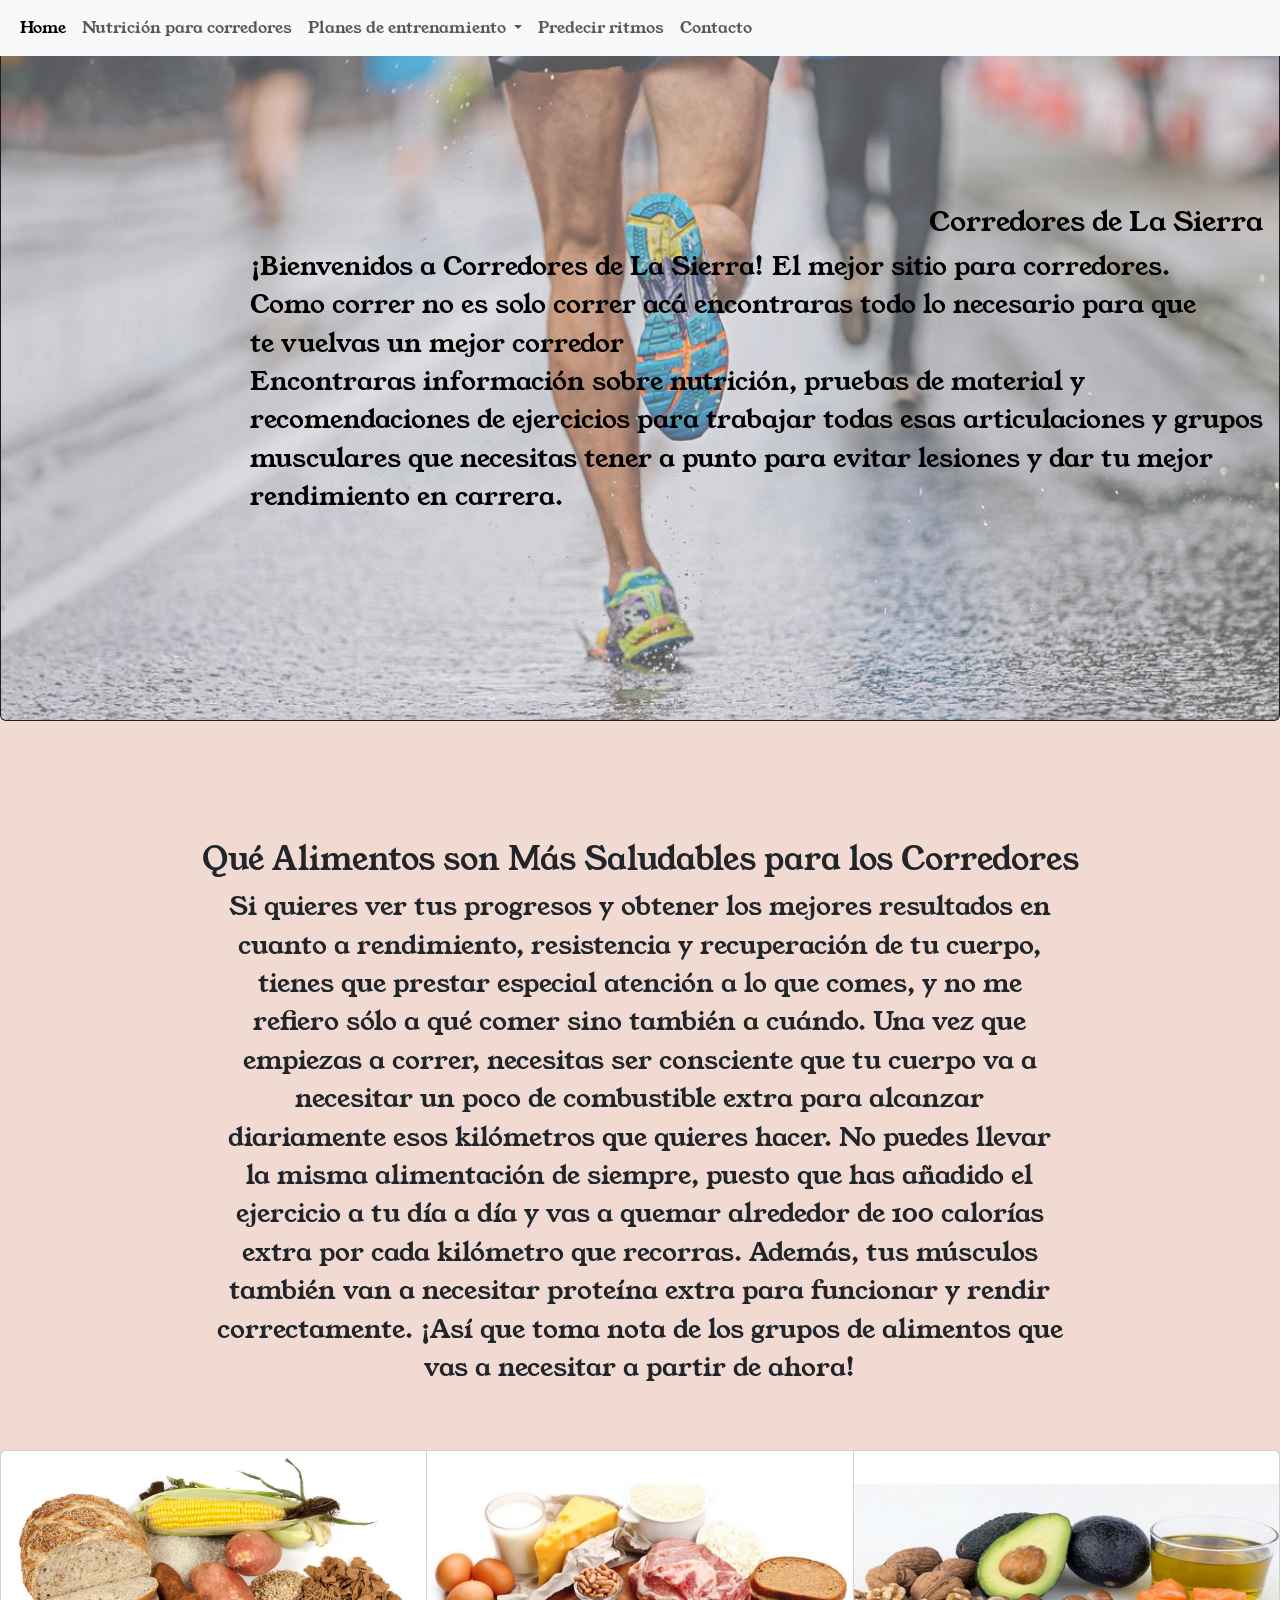
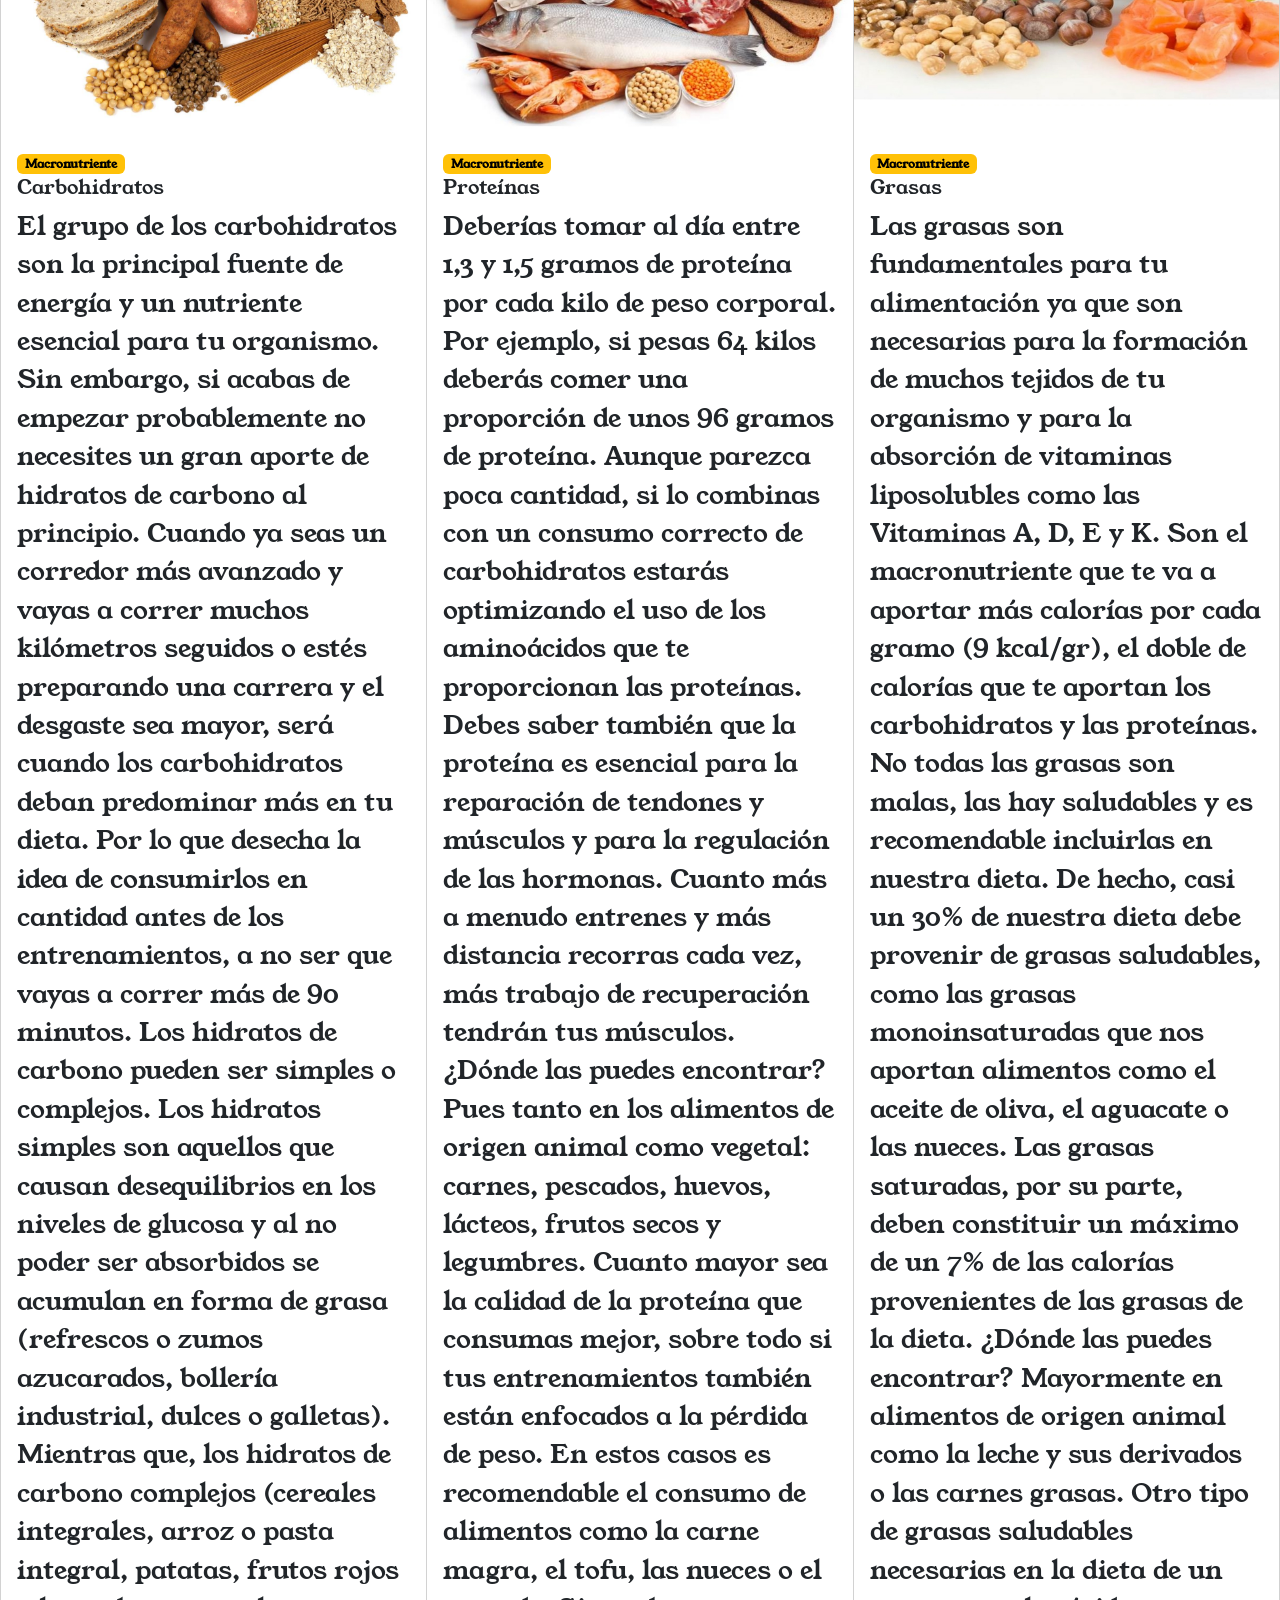
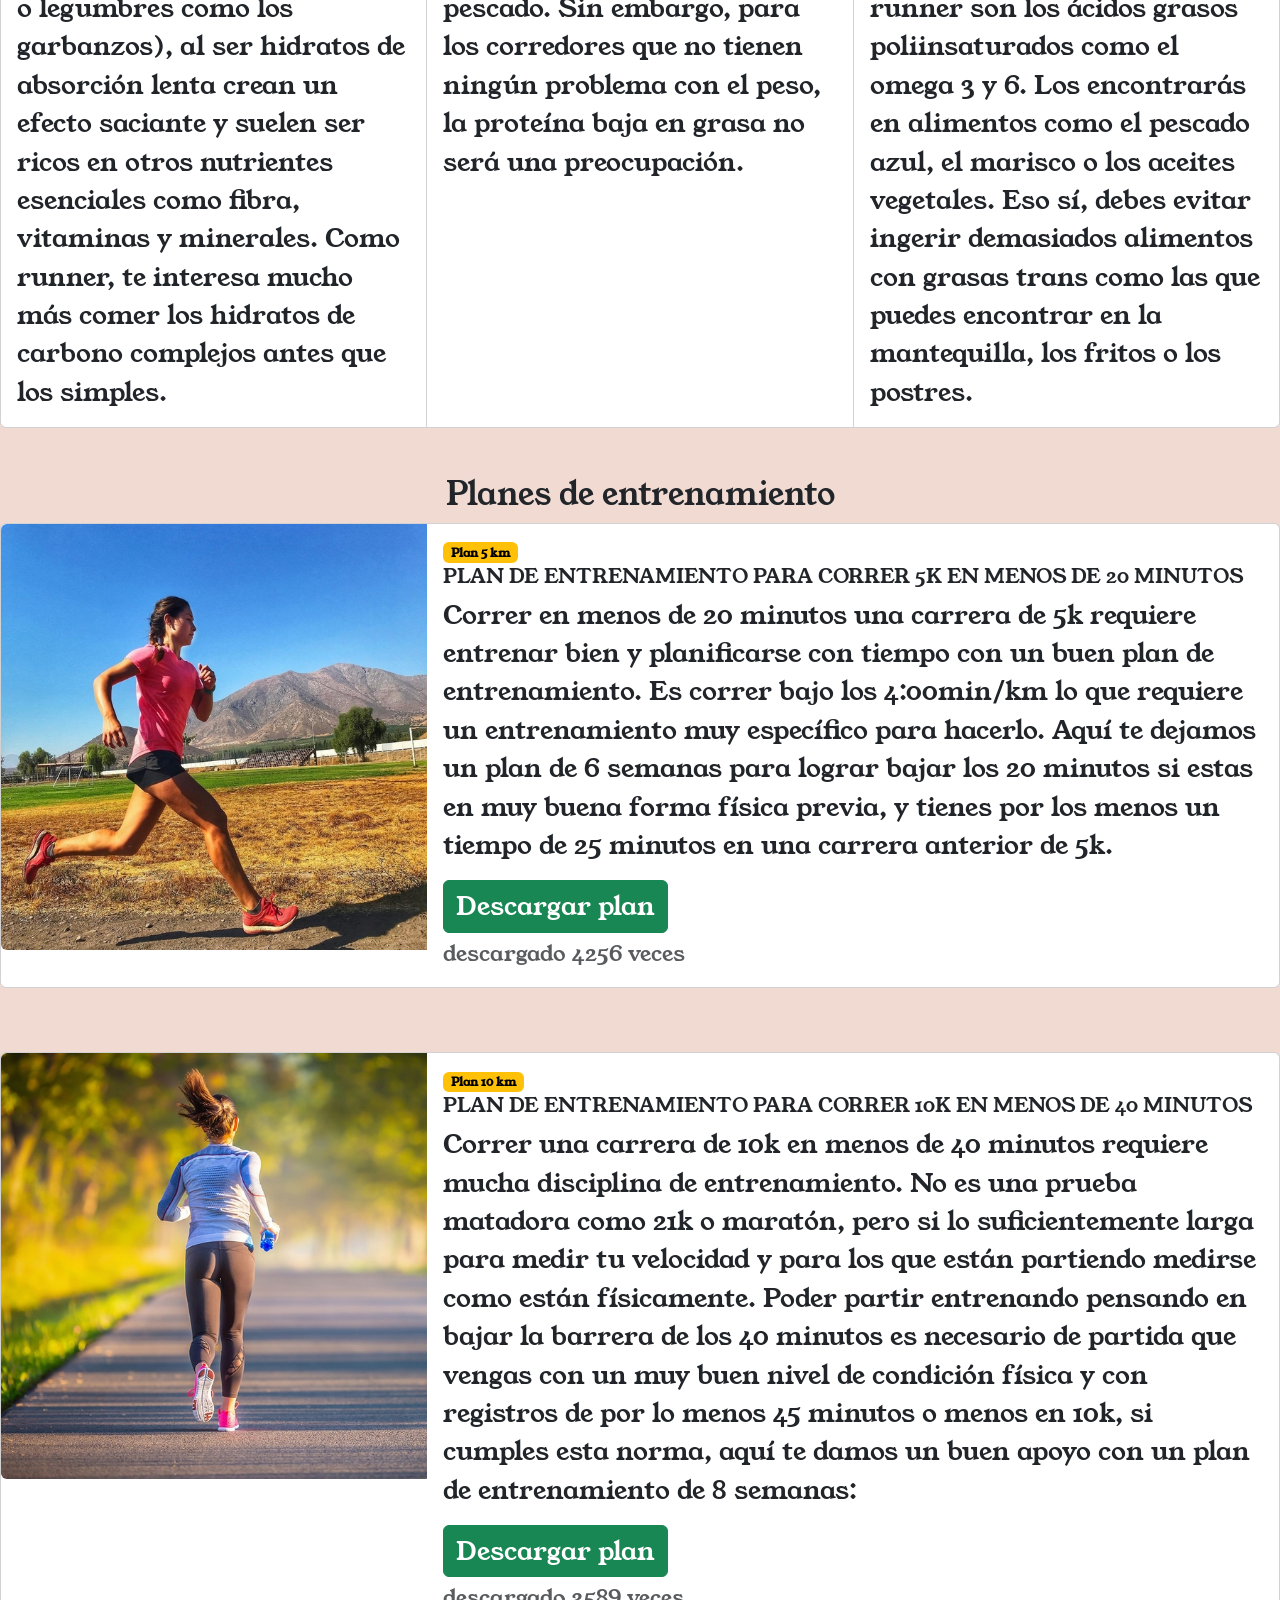
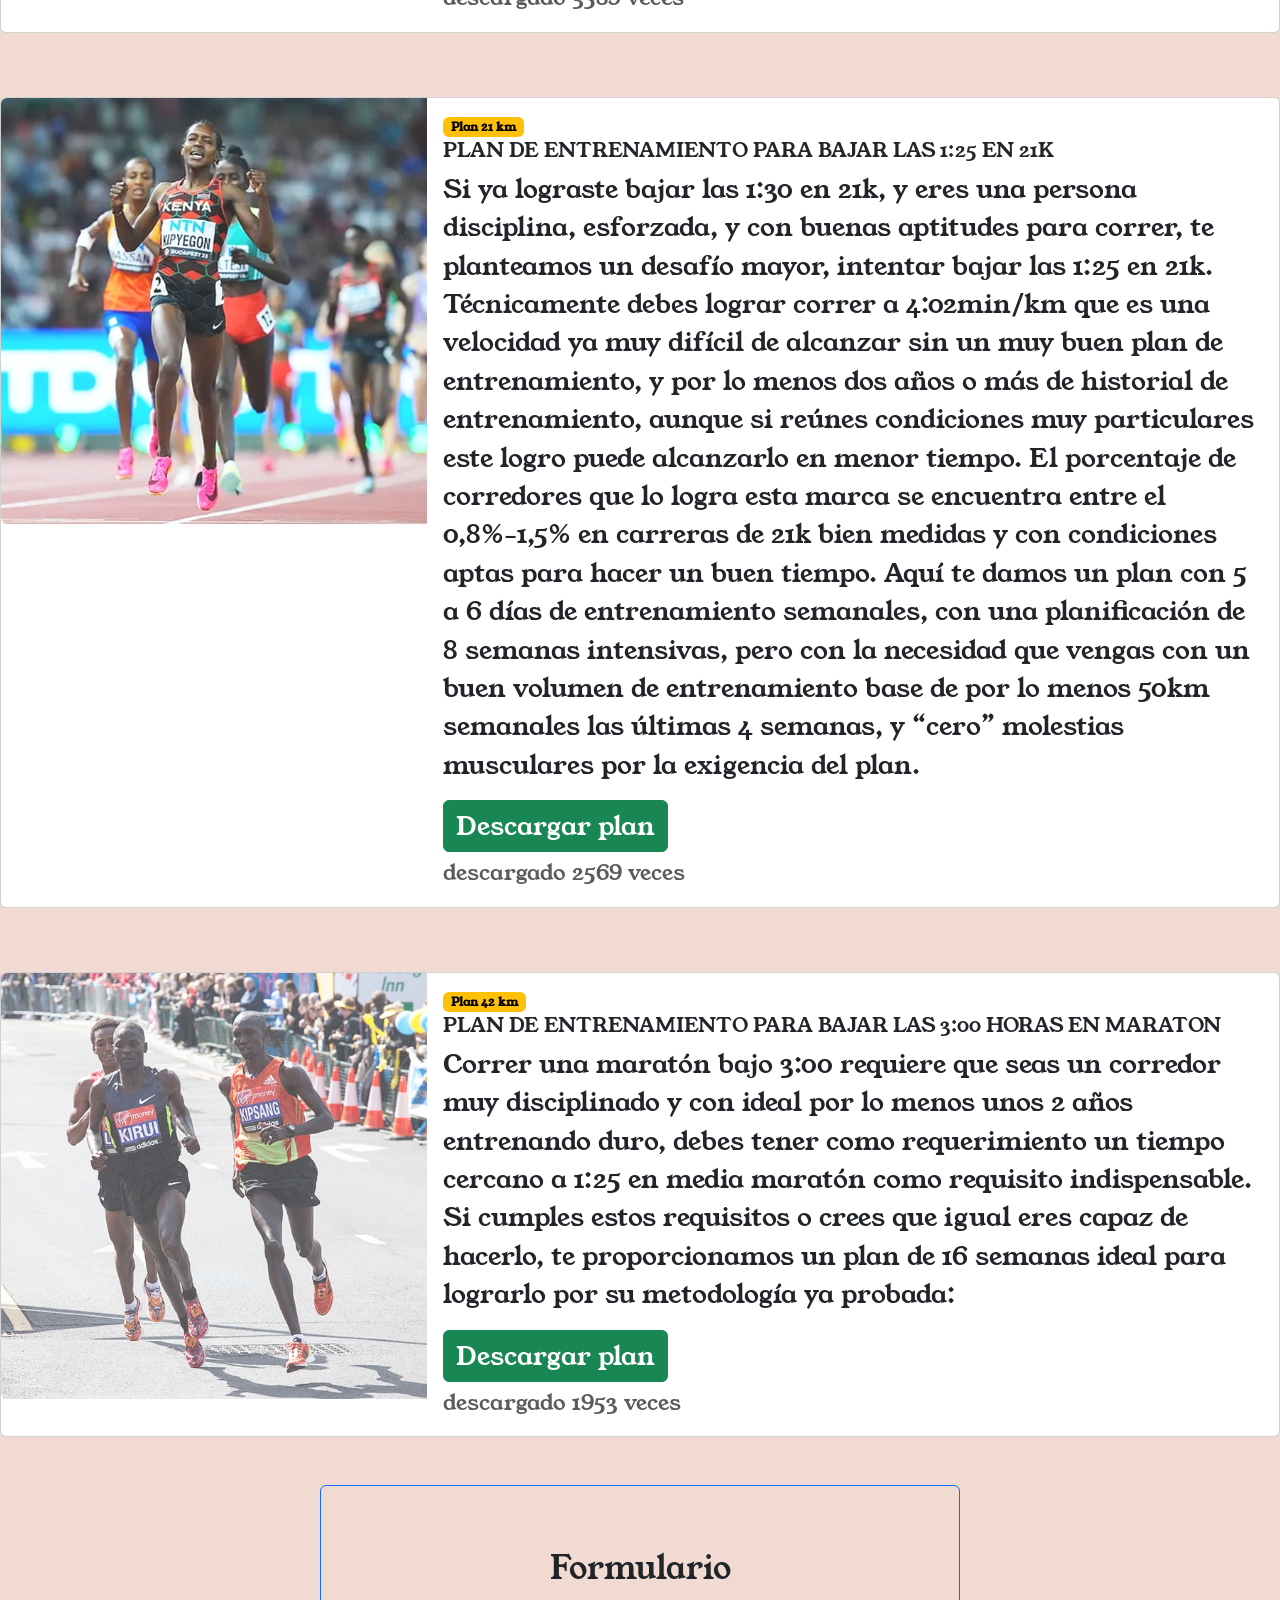
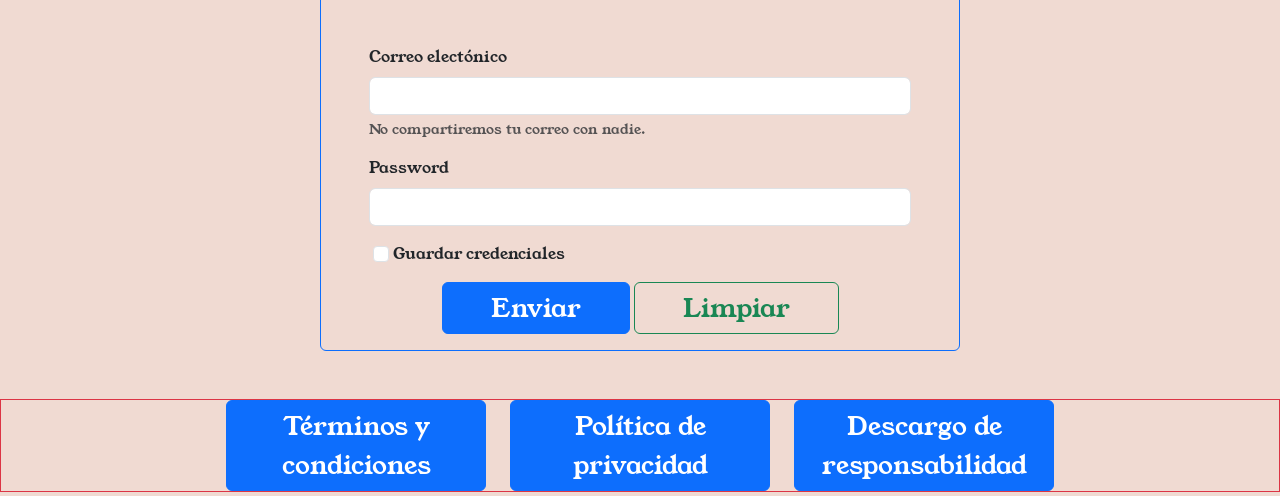
==== TP-FN-JFS-2023/target/TP-FN-JFS-2023-1.0-SNAPSHOT/index.html @ a3cf32bf "Add files via upload" ====
<!doctype html>
<!--<html lang="en">-->
  <html lang="en" data-bs-theme=""></html>
  <head>
    <meta charset="utf-8">
    <meta name="viewport" content="width=device-width, initial-scale=1">
    <title>Trabajo práctico integrador</title>
    <!--
    <link href="https://cdn.jsdelivr.net/npm/bootstrap@5.3.1/dist/css/bootstrap.min.css" rel="stylesheet" integrity="sha384-4bw+/aepP/YC94hEpVNVgiZdgIC5+VKNBQNGCHeKRQN+PtmoHDEXuppvnDJzQIu9" crossorigin="anonymous"> 
  -->
  <script src="https://ajax.googleapis.com/ajax/libs/jquery/3.6.4/jquery.min.js"></script>
  <link rel="stylesheet" href="assets/css/bootstrap.min.css">
  <link rel="stylesheet" href="assets/css/custom.css">
</head>
  <body>
    <script src="assets/js/bootstrap.bundle.min.js"></script>
    <!--
     <script src="https://cdn.jsdelivr.net/npm/bootstrap@5.3.1/dist/js/bootstrap.bundle.min.js" integrity="sha384-HwwvtgBNo3bZJJLYd8oVXjrBZt8cqVSpeBNS5n7C8IVInixGAoxmnlMuBnhbgrkm" crossorigin="anonymous"></script> 
-->
<!--
    <nav class="navbar navbar-expand-lg ">-->
      <nav class="navbar fixed-top bg-body-tertiary navbar-expand-lg navbar-light ">
      <div class="container-fluid">
     <!--    <a class="navbar-brand" href="#">Bootstrap</a>-->
        <button class="navbar-toggler" type="button" data-bs-toggle="collapse" data-bs-target="#navbarSupportedContent" aria-controls="navbarSupportedContent" aria-expanded="false" aria-label="Toggle navigation">
          <span class="navbar-toggler-icon"></span>
        </button>
        <div class="collapse navbar-collapse" id="navbarSupportedContent">
          <ul class="navbar-nav me-auto mb-2 mb-lg-0">
            
            
            <li class="nav-item">
              <a class="nav-link active" aria-current="page" href="#">Home</a>
            </li>
            <li class="nav-item">
              <a class="nav-link" href="#cards">Nutrición para corredores</a>
            </li>
       <!--      <li class="nav-item">
              <a class="nav-link" href="#carrousel">Carrousel</a>
            </li>-->
            <li class="nav-item dropdown">
              <a class="nav-link dropdown-toggle" href="#" role="button" data-bs-toggle="dropdown" aria-expanded="false">
                Planes de entrenamiento
              </a>
              <ul  class="dropdown-menu">
                <li><a id="menuu" class="dropdown-item" href="#plan5k" >Plan 5 km</a></li>
                <li><a id="menuu" class="dropdown-item" href="#plan10k">Plan 10 km</a></li>
                <li><a id="menuu" class="dropdown-item" href="#plan21k">Plan medio maratón</a></li>
                <li><a id="menuu" class="dropdown-item" href="#plan42k">Plan maratón</a></li>
              </ul>
            </li>
            <li class="nav-item">
              <a class="nav-link" href="form.html" target="_blank">Predecir ritmos</a>
            </li>

            <li class="nav-item">
              <a class="nav-link" href="#form">Contacto</a>
            </li>
          </ul>
       <!--   <form class="d-flex" role="search">
            <input class="form-control me-2" type="search" placeholder="Search" aria-label="Search">
            <button class="btn btn-outline-success" type="submit">Search</button>
          </form>-->
        </div>
      </div>
    </nav>


    <div id="place" class="container-fluid px-0">
      <div class="card bg-dark text-white">
        <img src="./assets/img/principal.jpg" class="card-img h-50" alt="">
        <div class="card-img-overlay d-flex flex-column justify-content-center align-items-end">
          <h3 id="texto" class="card-title  ">Corredores de La Sierra</h3>
          <p id="texto" class="card-text ">¡Bienvenidos a Corredores de La Sierra!  El mejor sitio para corredores.<br>  Como correr no es solo correr acá encontraras todo lo necesario para que<br> te vuelvas  un mejor corredor<br> 
            Encontraras información sobre nutrición, pruebas de material y <br> recomendaciones de ejercicios para trabajar todas esas articulaciones y grupos <br> musculares que necesitas tener a punto para evitar lesiones y dar tu mejor <br> rendimiento en carrera.
          </p>
        
        </div>
      </div>
    </div>
    <br>

 <!-- 
    <div class="container text-center">
      <h2 id="columnas" class="text-center">Columnas</h2>
      <div class="row align-items-start">
        <div class="col border border-primary">
          <p class="p-5">Lorem ipsum dolor sit amet consectetur adipisicing elit. Perspiciatis consectetur, at exercitationem omnis aliquid iure. Reprehenderit sint, cumque ipsum aspernatur, veritatis debitis rem ex qui, culpa eius facilis at dolores?</p>
        </div>
        <div class="col border border-secondary">
          <p class="p-3">
            Lorem ipsum dolor sit amet consectetur adipisicing elit. Dolore harum nemo cumque ratione consectetur inventore adipisci mollitia, ex qui eum optio facere temporibus perspiciatis exercitationem nulla suscipit laudantium eveniet animi.
          </p>
        </div>
        <div class="col border border-danger">
          <p class="p-3">
            Lorem ipsum dolor sit, amet consectetur adipisicing elit. Atque commodi sequi unde ea sint veritatis necessitatibus molestias consequuntur ducimus, sit, beatae minima voluptatem ipsa illum culpa amet quaerat dignissimos rem!
          </p>
        </div>
        <div class="col border border-danger">
          <p class="p-3">
            Lorem ipsum dolor sit, amet consectetur adipisicing elit. Atque commodi sequi unde ea sint veritatis necessitatibus molestias consequuntur ducimus, sit, beatae minima voluptatem ipsa illum culpa amet quaerat dignissimos rem!
          </p>
        </div>
        <div class="col border border-danger">
          <p class="p-3">
            Lorem ipsum dolor sit, amet consectetur adipisicing elit. Atque commodi sequi unde ea sint veritatis necessitatibus molestias consequuntur ducimus, sit, beatae minima voluptatem ipsa illum culpa amet quaerat dignissimos rem!
          </p>
        </div>
      </div>
    </div>
-->
    <!-- Inicio Carrousel -->
<!--
    <h2 id="carrousel" class="text-center">Carrousel</h2>
    <div id="carouselExampleIndicators" class="carousel slide mx-auto col-6"   data-ride="carousel" data-interval="500">
      <div class="carousel-indicators">
        <button type="button" data-bs-target="#carouselExampleIndicators" data-bs-slide-to="0" class="active" aria-current="true" aria-label="Slide 1"></button>
        <button type="button" data-bs-target="#carouselExampleIndicators" data-bs-slide-to="1" aria-label="Slide 2"></button>
        <button type="button" data-bs-target="#carouselExampleIndicators" data-bs-slide-to="2" aria-label="Slide 3"></button>
      </div>
      <div class="carousel-inner  ">
        <div class="carousel-item active text-center">
          <img src="assets/img/main2.jpg"   class="rounded d-block w-100" alt="...">
        </div>
        <div class="carousel-item">
          <img src="assets/img/mo2.jpg" class="d-block w-100" alt="...">
        </div>
        <div class="carousel-item">
          <img src="assets/img/mo4.jpg" class="d-block w-100" alt="...">
        </div>
      </div>
      <button class="carousel-control-prev" type="button" data-bs-target="#carouselExampleIndicators" data-bs-slide="prev">
        <span class="carousel-control-prev-icon" aria-hidden="true"></span>
        <span class="visually-hidden">Previous</span>
      </button>
      <button class="carousel-control-next" type="button" data-bs-target="#carouselExampleIndicators" data-bs-slide="next">
        <span class="carousel-control-next-icon" aria-hidden="true"></span>
        <span class="visually-hidden">Next</span>
      </button>
    </div>-->








    <!-- inicio Cards Group -->




<br id="cards">
 <br>
 <br>
 <br>
 



    <h2  class="text-center">Qué Alimentos son Más Saludables para los Corredores</h2>
    <div>
    <p class="text-center col-8 mx-auto">   
    Si quieres ver tus progresos y obtener los mejores resultados en cuanto a rendimiento, resistencia y recuperación de tu cuerpo, tienes que prestar especial atención a lo que comes, y no me refiero sólo a qué comer sino también a cuándo.
    Una vez que empiezas a correr, necesitas ser consciente que tu cuerpo va a necesitar un poco de combustible extra para alcanzar diariamente esos kilómetros que quieres hacer.
    No puedes llevar la misma alimentación de siempre, puesto que has añadido el ejercicio a tu día a día y vas a quemar alrededor de 100 calorías extra por cada kilómetro que recorras. Además, tus músculos también van a necesitar proteína extra para funcionar y rendir correctamente.
     ¡Así que toma nota de los grupos de alimentos que vas a necesitar a partir de ahora!
    </p>
  </div>
  <br>
  <br>



    <div class="card-group">
      <div class="card">
        <img src="assets/img/carbohidratos.jpg"  class="rounded-4" class="card-img-top" alt="...">
        <div class="card-body" >
          <span class="badge text-bg-warning">Macronutriente</span>
          <h5 class="card-title">Carbohidratos</h5>
          <p class="card-text">
            El grupo de los carbohidratos son la principal fuente de energía y un nutriente esencial para tu organismo. Sin embargo, si acabas de empezar probablemente no necesites un gran aporte de hidratos de carbono al principio.
            Cuando ya seas un corredor más avanzado y vayas a correr muchos kilómetros seguidos o estés preparando una carrera y el desgaste sea mayor, será cuando los carbohidratos deban predominar más en tu dieta. Por lo que desecha la idea de consumirlos en cantidad antes de los entrenamientos, a no ser que vayas a correr más de 90 minutos.
            Los hidratos de carbono pueden ser simples o complejos. Los hidratos simples son aquellos que causan desequilibrios en los niveles de glucosa y al no poder ser absorbidos se acumulan en forma de grasa (refrescos o zumos azucarados, bollería industrial, dulces o galletas).
            Mientras que, los hidratos de carbono complejos (cereales integrales, arroz o pasta integral, patatas, frutos rojos o legumbres como los garbanzos), al ser hidratos de absorción lenta crean un efecto saciante y suelen ser ricos en otros nutrientes esenciales como fibra, vitaminas y minerales.  Como runner, te interesa mucho más comer los hidratos de carbono complejos antes que los simples.
          </p>
          </div>
      </div>
      <div class="card">
        <img src="assets/img/proteinas.jpg" class="rounded-4" class="card-img-top" alt="...">
        <div class="card-body">
          <span class="badge text-bg-warning">Macronutriente</span>
          <h5 class="card-title">Proteínas</h5>
          <p class="card-text">
            Deberías tomar al día entre 1,3 y 1,5 gramos de proteína por cada kilo de peso corporal. Por ejemplo, si pesas 64 kilos deberás comer una proporción de unos 96 gramos de proteína. Aunque parezca poca cantidad, si lo combinas con un consumo correcto de carbohidratos estarás optimizando el uso de los aminoácidos que te proporcionan las proteínas.
            Debes saber también que la proteína es esencial para la reparación de tendones y músculos y para la regulación de las hormonas. Cuanto más a menudo entrenes y más distancia recorras cada vez, más trabajo de recuperación tendrán tus músculos.
            ¿Dónde las puedes encontrar? Pues tanto en los alimentos de origen animal como vegetal: carnes, pescados, huevos, lácteos, frutos secos y legumbres.
            Cuanto mayor sea la calidad de la proteína que consumas mejor, sobre todo si tus entrenamientos también están enfocados a la pérdida de peso. En estos casos es recomendable el consumo de alimentos como la carne magra, el tofu, las nueces o el pescado. Sin embargo, para los corredores que no tienen ningún problema con el peso, la proteína baja en grasa no será una preocupación.
          </p>
            </div>
      </div>
      <div class="card">
        <img src="assets/img/grasas.jpg" class="rounded-4" class="card-img-top" alt="...">
        <div class="card-body">
          <span class="badge text-bg-warning">Macronutriente</span>
          <h5 class="card-title">Grasas</h5>
          <p class="card-text">Las grasas son fundamentales para tu alimentación ya que son necesarias para la formación de muchos tejidos de tu organismo y para la absorción de vitaminas liposolubles como las Vitaminas A, D, E y K.
            Son el macronutriente que te va a aportar más calorías por cada gramo (9 kcal/gr), el doble de calorías que te aportan los carbohidratos y las proteínas. No todas las grasas son malas, las hay saludables y es recomendable incluirlas en nuestra dieta.  De hecho, casi un 30% de nuestra dieta debe provenir de grasas saludables, como las grasas monoinsaturadas que nos aportan alimentos como el aceite de oliva, el aguacate o las nueces.
            Las grasas saturadas, por su parte, deben constituir un máximo de un 7% de las calorías provenientes de las grasas de la dieta. ¿Dónde las puedes encontrar? Mayormente en alimentos de origen animal como la leche y sus derivados o las carnes grasas.
            Otro tipo de grasas saludables necesarias en la dieta de un runner son los ácidos grasos poliinsaturados como el omega 3 y 6.  Los encontrarás en alimentos como el pescado azul, el marisco o los aceites vegetales.  Eso sí, debes evitar ingerir demasiados alimentos con grasas trans como las que puedes encontrar en la mantequilla, los fritos o los postres.</p>
          </div>
      </div>
    </div>


    <br id="plan5k">
    <br>
    <!-- inicio card Horizontal -->
    <h2 class="text-center">Planes de entrenamiento</h2>
    <div  class="card mb-3">
      <div class="row g-0">
        <div class="col-md-4">
          <img src="assets/img/5k.jpg"  class="img-fluid rounded-start" alt="...">
        </div>
        <div class="col-md-8">
          <div class="card-body">
            <span class="badge text-bg-warning">Plan 5 km</span>
            <h5 class="card-title">PLAN DE ENTRENAMIENTO PARA CORRER 5K EN MENOS DE 20 MINUTOS</h5>
            <p class="card-text">
              Correr en menos de 20 minutos una carrera de 5k requiere entrenar bien y planificarse con tiempo con un buen plan de entrenamiento.
              Es correr bajo los 4:00min/km lo que requiere un entrenamiento muy específico para hacerlo.
              Aquí te dejamos un plan de 6 semanas para lograr bajar los 20 minutos si estas en muy buena forma física previa, y tienes por los menos un tiempo de 25 minutos en una carrera anterior de 5k.</p>
              <a href="assets/downloads/Sub-20-en-5-kilometros.pdf" target="_blank" class="btn btn-success">Descargar plan</a>
              <p class="card-text"><small class="text-body-secondary">descargado 4256 veces</small></p>
          </div>
        </div>
      </div>
    </div>
    <br id="plan10k">
    <br>
    <div class="card mb-3">
      <div class="row g-0">
        <div class="col-md-4">
          <img src="assets/img/10k.jpg"  class="img-fluid rounded-start" alt="...">
        </div>
        <div class="col-md-8">
          <div class="card-body">
            <span class="badge text-bg-warning">Plan 10 km</span>
            <h5 class="card-title">PLAN DE ENTRENAMIENTO PARA CORRER 10K EN MENOS DE 40 MINUTOS</h5>
            <p class="card-text">
             Correr una carrera de 10k en menos de 40 minutos requiere mucha disciplina de entrenamiento. No es una prueba matadora como 21k o maratón, pero si lo suficientemente larga para medir tu velocidad y para los que están partiendo medirse como están físicamente.
              Poder partir entrenando pensando en bajar la barrera de los 40 minutos es necesario de partida que vengas con un muy buen nivel de condición física y con registros de por lo menos 45 minutos o menos en 10k, si cumples esta norma, aquí te damos un buen apoyo con un plan de entrenamiento de 8 semanas:</p>
              <a href="assets/downloads/Sub-40-en-10-kilometros.pdf" target="_blank" class="btn btn-success">Descargar plan</a>
              <p class="card-text"><small class="text-body-secondary">descargado 3589 veces</small></p>
          </div>
        </div>
      </div>
    </div>
    <br id="plan21k">
    <br>
    <div class="card mb-3">
      <div class="row g-0">
        <div class="col-md-4">
          <img src="assets/img/21k.jpg"  class="img-fluid rounded-start" alt="...">
        </div>
        <div class="col-md-8">
          <div class="card-body">
            <span class="badge text-bg-warning">Plan 21 km</span>
            <h5 class="card-title">PLAN DE ENTRENAMIENTO PARA BAJAR LAS 1:25 EN 21K</h5>
            <p class="card-text">
              Si ya lograste bajar las 1:30 en 21k, y eres una persona disciplina, esforzada, y con buenas aptitudes para correr,  te planteamos un desafío mayor, intentar bajar las 1:25 en 21k.
              Técnicamente debes lograr correr a 4:02min/km que es una velocidad ya muy difícil de alcanzar sin un muy buen plan de entrenamiento, y por lo menos dos años o más de historial de entrenamiento, aunque si reúnes condiciones muy particulares este logro puede alcanzarlo en menor tiempo.
              El porcentaje de corredores que lo logra esta marca se encuentra entre el 0,8%-1,5% en carreras de 21k bien medidas y con condiciones aptas para hacer un buen tiempo.
               Aquí te damos un plan con 5 a 6 días de entrenamiento semanales, con una planificación de 8 semanas intensivas, pero con la necesidad que vengas con un buen volumen de entrenamiento base de por lo menos 50km semanales las últimas 4 semanas, y “cero” molestias musculares por la exigencia del plan.</p>
              <a  href="assets/downloads/Sub-1-25-en-medio-maraton.jpg" target="_blank" class="btn btn-success">Descargar plan</a>
              <p class="card-text"><small class="text-body-secondary">descargado 2569 veces</small></p>
          </div>
        </div>
      </div>
    </div>
    <br id="plan42k">
    <br>
    <div  class="card mb-3">
      <div class="row g-0">
        <div class="col-md-4">
          <img src="assets/img/42k.jpg"  class="img-fluid rounded-start" alt="...">
        </div>
        <div class="col-md-8">
          <div class="card-body">
            <span class="badge text-bg-warning">Plan 42 km</span>
            <h5 class="card-title">PLAN DE ENTRENAMIENTO PARA BAJAR LAS 3:00 HORAS EN MARATON</h5>
            <p class="card-text">
             Correr una maratón bajo 3:00 requiere que seas un corredor muy disciplinado y con ideal por lo menos unos 2 años entrenando duro, debes tener como requerimiento un tiempo cercano a 1:25 en media maratón como requisito indispensable.
             Si cumples estos requisitos o crees que igual eres capaz de hacerlo, te proporcionamos un plan de 16 semanas ideal para lograrlo por su metodología ya probada:</p>
              <a href="assets/downloads/Sub-3-en-maraton.jpg" target="_blank" class="btn btn-success">Descargar plan</a>
              <p class="card-text"><small class="text-body-secondary">descargado 1953 veces</small></p>
          </div>
        </div>
      </div>
    </div>

    <section class="col-6 border border-primary mx-auto my-5 py-3 rounded">
      <h2 id="form" class="text-center py-5" > Formulario      </h2>
      <form>
        <div class="mb-3 px-5">
          <label for="exampleInputEmail1" class="form-label">Correo electónico</label>
          <input type="email" class="form-control" id="exampleInputEmail1" aria-describedby="emailHelp">
          <div id="emailHelp" class="form-text">No compartiremos tu correo con nadie.</div>
        </div>
        <div class="mb-3 px-5">
          <label for="exampleInputPassword1" class="form-label">Password</label>
          <input type="password" class="form-control" id="exampleInputPassword1">
        </div>
        <div class="mb-3 form-check px-5">
          <input type="checkbox" class="form-check-input mx-1" id="exampleCheck1">
          <label class="form-check-label" for="exampleCheck1">Guardar credenciales</label>
        </div>
        <div class=" text-center ">
        <button type="submit" class="btn btn-primary px-5">Enviar</button>
        <button type="reset" class="btn btn-outline-success px-5">Limpiar</button>
      </div>
      </form>

    </section>


    
    <!-- Modal -->
    <div class="modal fade" id="terminosycondiciones" tabindex="-1" aria-labelledby="exampleModalLabel" aria-hidden="true">
      <div class="modal-dialog">
        <div class="modal-content">
          <div class="modal-header">
            <h1 class="modal-title fs-5" id="terminosycondicionesLabel"> Estos términos y condiciones describen las reglas y regulaciones para el uso del sitio web Corredores de la Sierra.
              Al acceder a este sitio web asumimos que acepta estos términos y condiciones. No continúe usando sitio web Corredores de la Sierra si no acepta todos los términos y condiciones establecidos en esta página.
              La siguiente terminología se aplica a estos Términos y condiciones, Declaración de privacidad y Aviso de exención de responsabilidad y a todos los Acuerdos: "Cliente", "Usted" y "Su" se refieren a usted, la persona que inicia sesión en este sitio web y cumple con los términos y condiciones de la Compañía. “La Compañía”, “Nosotros”, “Nosotros”, “Nuestro” y “Nos”, se refiere a nuestra Compañía. “Parte”, “Partes” o “Nosotros” se refieren tanto al Cliente como a nosotros mismos. Todos los términos se refieren a la oferta, aceptación y consideración del pago necesario para llevar a cabo el proceso de nuestra asistencia al Cliente de la manera más adecuada con el propósito expreso de satisfacer las necesidades del Cliente con respecto a la prestación de los servicios indicados por la Compañía, de acuerdo con y sujeto a la legislación vigente en la República Socialista de Argentina. Cualquier uso de la terminología anterior u otras palabras en singular, plural, mayúsculas y/o él/ella o ellos, se consideran intercambiables y por lo tanto se refieren a las mismas.
            </h1>
            <button type="button" class="btn-close" data-bs-dismiss="modal" aria-label="Close"></button>
          </div>
          <div class="modal-footer">
            <button type="button" class="btn btn-secondary" data-bs-dismiss="modal">Close</button>
          </div>
        </div>
      </div>
    </div>

    <div class="modal fade" id="politicadeprivacidad" tabindex="-1" aria-labelledby="exampleModalLabel" aria-hidden="true">
      <div class="modal-dialog">
        <div class="modal-content">
          <div class="modal-header">
            <h1 class="modal-title fs-5" id="politicadeprivacidadlabel">
              ¡Bienvenido a Corredores de la Sierra!
              En Corredores de la Sierra,  una de nuestras principales prioridades es la privacidad de nuestros visitantes. Este documento de Política de privacidad contiene tipos de información que Corredores de la Sierra recopila y registra y cómo la usamos.
              Si tiene preguntas adicionales o requiere más información sobre nuestra Política de Privacidad, no dude en contactarnos.
             </h1>
            <button type="button" class="btn-close" data-bs-dismiss="modal" aria-label="Close"></button>
          </div>
           <div class="modal-footer">
            <button type="button" class="btn btn-secondary" data-bs-dismiss="modal">Close</button>
           </div>
        </div>
      </div>
    </div>

    <div class="modal fade" id="descargoderesponsabilidad" tabindex="-1" aria-labelledby="exampleModalLabel" aria-hidden="true">
      <div class="modal-dialog">
        <div class="modal-content">
          <div class="modal-header">
            <h1 class="modal-title fs-5" id="descargoderesponsabilidad">
              ¡Bienvenido a Corredores de La Sierra!
              Toda la información contenida en este sitio web, se publica de buena fe y únicamente con fines de información general. Corredores de La Sierra no ofrece ninguna garantía sobre la integridad, confiabilidad y exactitud de esta información. Cualquier acción que realice sobre la información que encuentre en este sitio web (Corredores de La Sierra) es estrictamente bajo su propio riesgo. Corredores de La Sierra no será responsable de ninguna pérdida y/o daño relacionado con el uso de nuestro sitio web.
              Desde nuestro sitio web, puede visitar otros sitios web siguiendo hipervínculos a dichos sitios externos. Si bien nos esforzamos por proporcionar únicamente enlaces de calidad a sitios web útiles y éticos, no tenemos control sobre el contenido ni la naturaleza de estos sitios. Estos enlaces a otros sitios web no implican una recomendación para todo el contenido que se encuentra en dichos sitios. Los propietarios y el contenido del sitio pueden cambiar sin previo aviso y pueden ocurrir antes de que tengamos la oportunidad de eliminar un enlace que pueda haber salido "malo".
              Tenga en cuenta también que cuando abandona nuestro sitio web, otros sitios pueden tener políticas y términos de privacidad diferentes que están fuera de nuestro control. Asegúrese de consultar las Políticas de privacidad de estos sitios, así como sus “Términos de servicio” antes de realizar cualquier negocio o cargar cualquier información.
              </h1>
            <button type="button" class="btn-close" data-bs-dismiss="modal" aria-label="Close"></button>
          </div>
           <div class="modal-footer">
            <button type="button" class="btn btn-secondary" data-bs-dismiss="modal">Close</button>
           </div>
        </div>
      </div>
    </div>





    <footer id="buttonfooter" class="border  border-danger my-1 mx-auto">
      <div  class="row mx-auto col-8"  >
        <div class="col">
          <button type="button" class="btn btn-primary" data-bs-toggle="modal" data-bs-target="#terminosycondiciones">
            Términos y condiciones
           </button>
        </div>
        <div class="col">
           <button type="button" class="btn btn-primary" data-bs-toggle="modal" data-bs-target="#politicadeprivacidad">
            Política de privacidad
           </button>
        </div>
        <div class="col">
          <button type="button" class="btn btn-primary" data-bs-toggle="modal" data-bs-target="#descargoderesponsabilidad">
            Descargo de responsabilidad
           </button>
         </div>
        
      </div>




    </footer>

  </body>
</html>
---- TP-FN-JFS-2023/target/TP-FN-JFS-2023-1.0-SNAPSHOT/assets/css/custom.css ----
@import url('https://fonts.googleapis.com/css2?family=Young+Serif&display=swap');

a{
  text-decoration: none;
  cursor: pointer;
}

 #menuu:hover {
  background: rgba(243, 103, 199, 0.4);
}

 li a:hover {
  background: rgba(243, 103, 199, 0.4);
}

h2 p{
font-family: 'Young Serif', serif;
font-size:2.5vw;
}


 p{
  font-family: 'Young Serif', serif;
  font-size:2vw;
  }

  
.btn{
  font-family: 'Young Serif', serif;
  font-size:2vw;
  }

  body{
    background-color: rgb(240, 218, 210);
    font-family: 'Young Serif', serif;
    font-weight: 200;
    }

    

      
    footer .row
    {
      background-color: rgb(240, 218, 210);
    
      }

      
    #texto
    {
      color: rgb(0, 0, 0);
    }
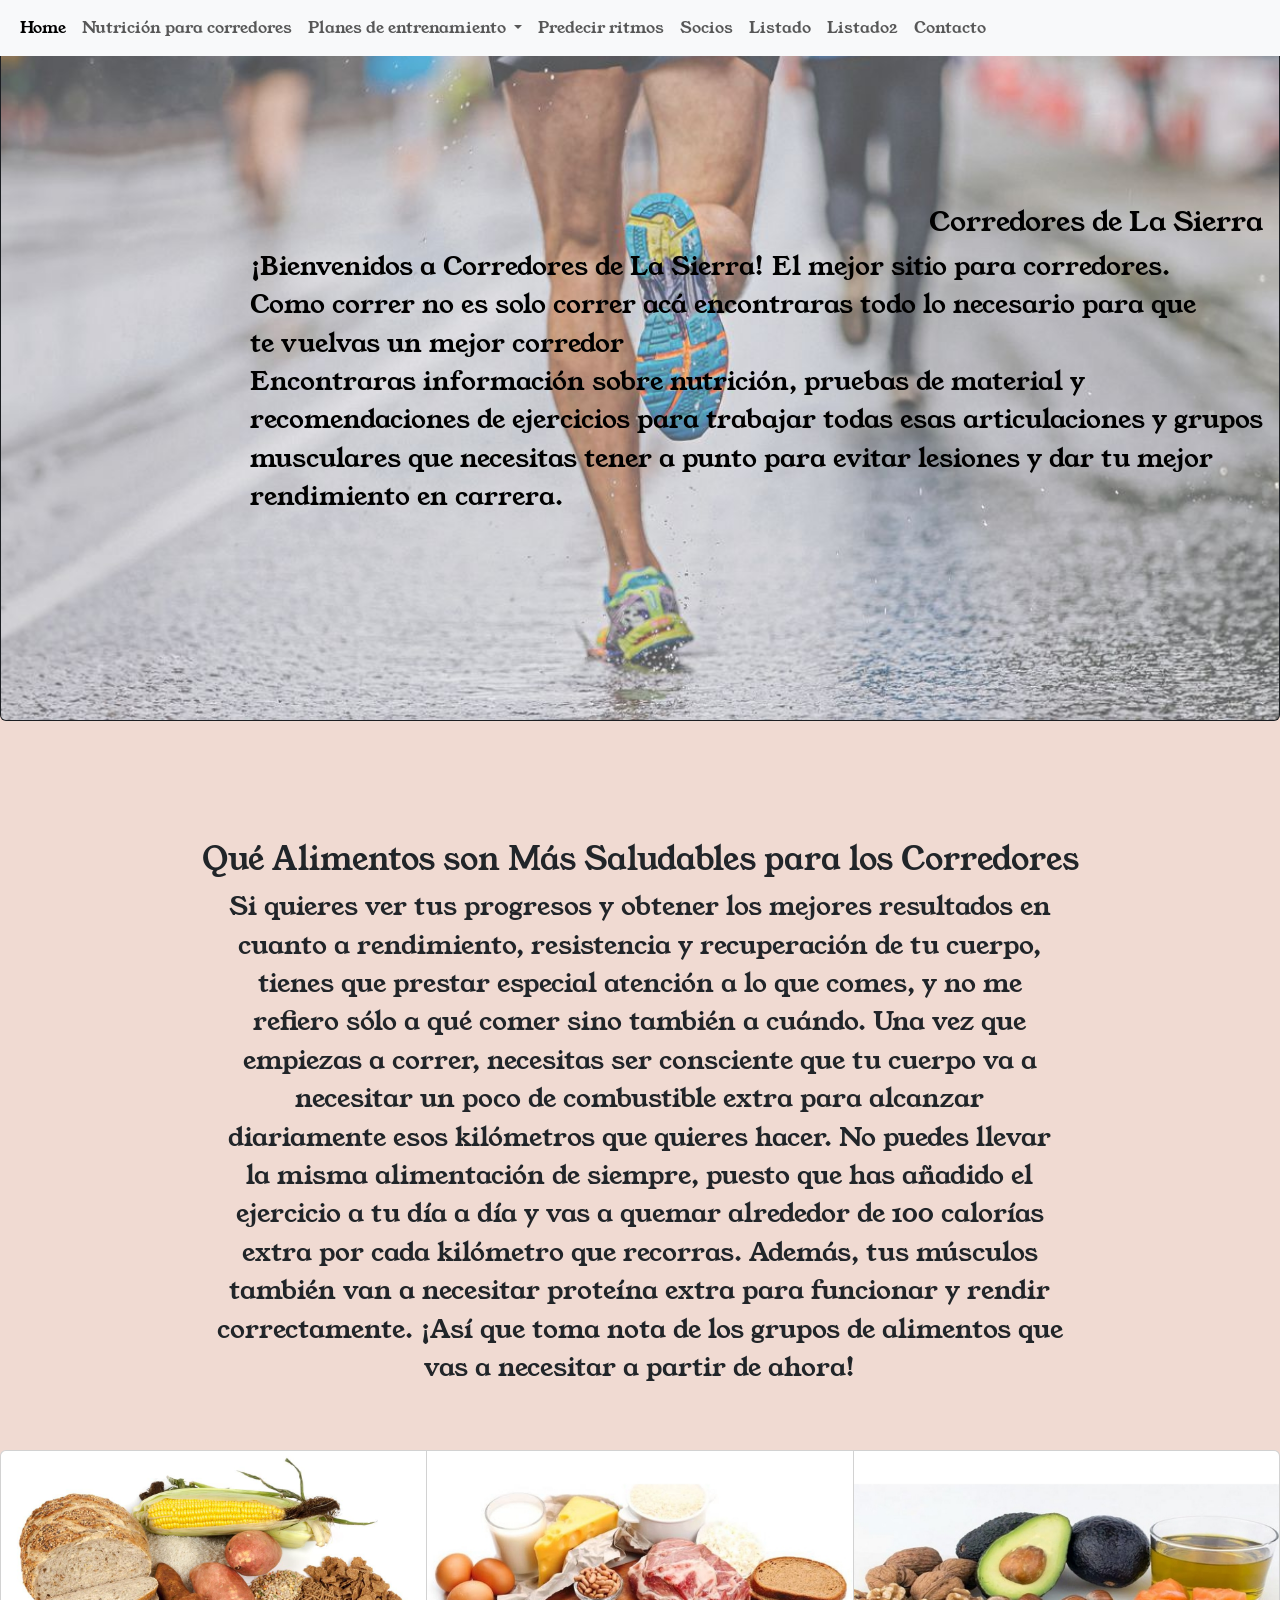
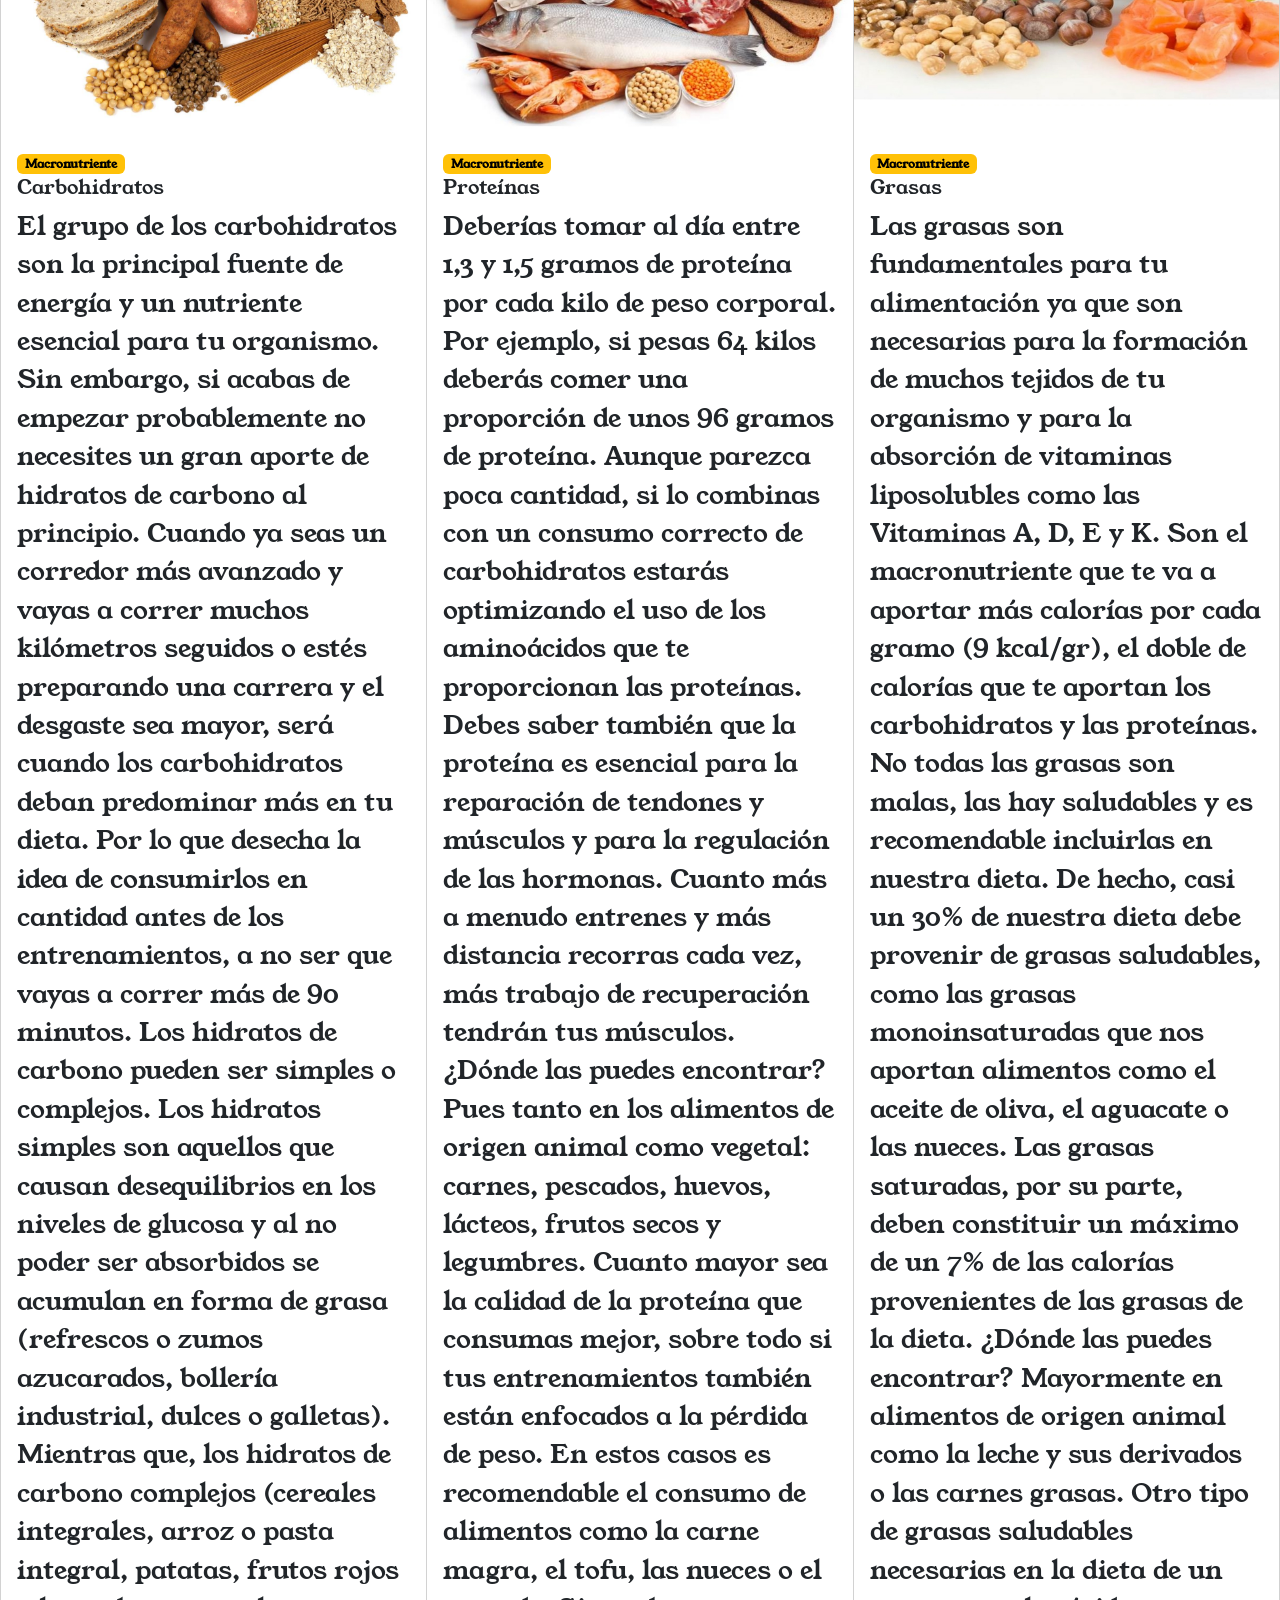
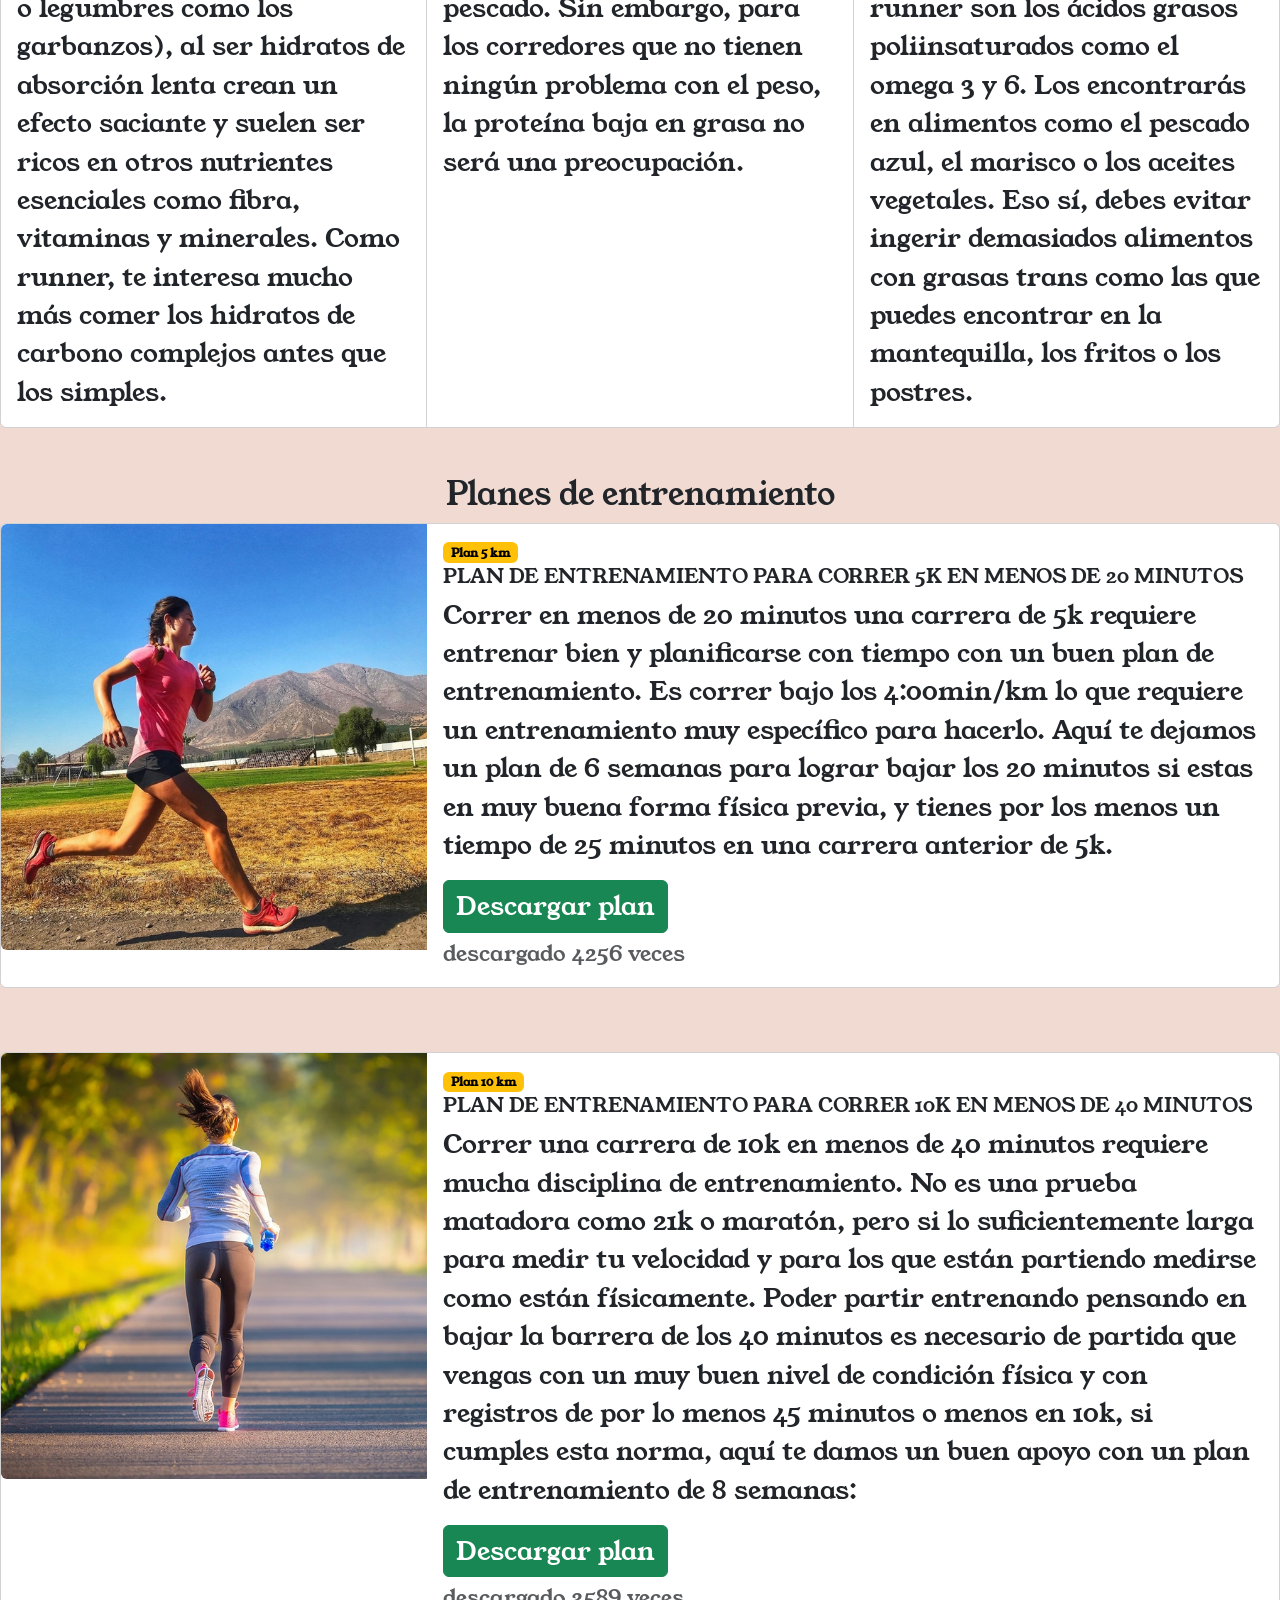
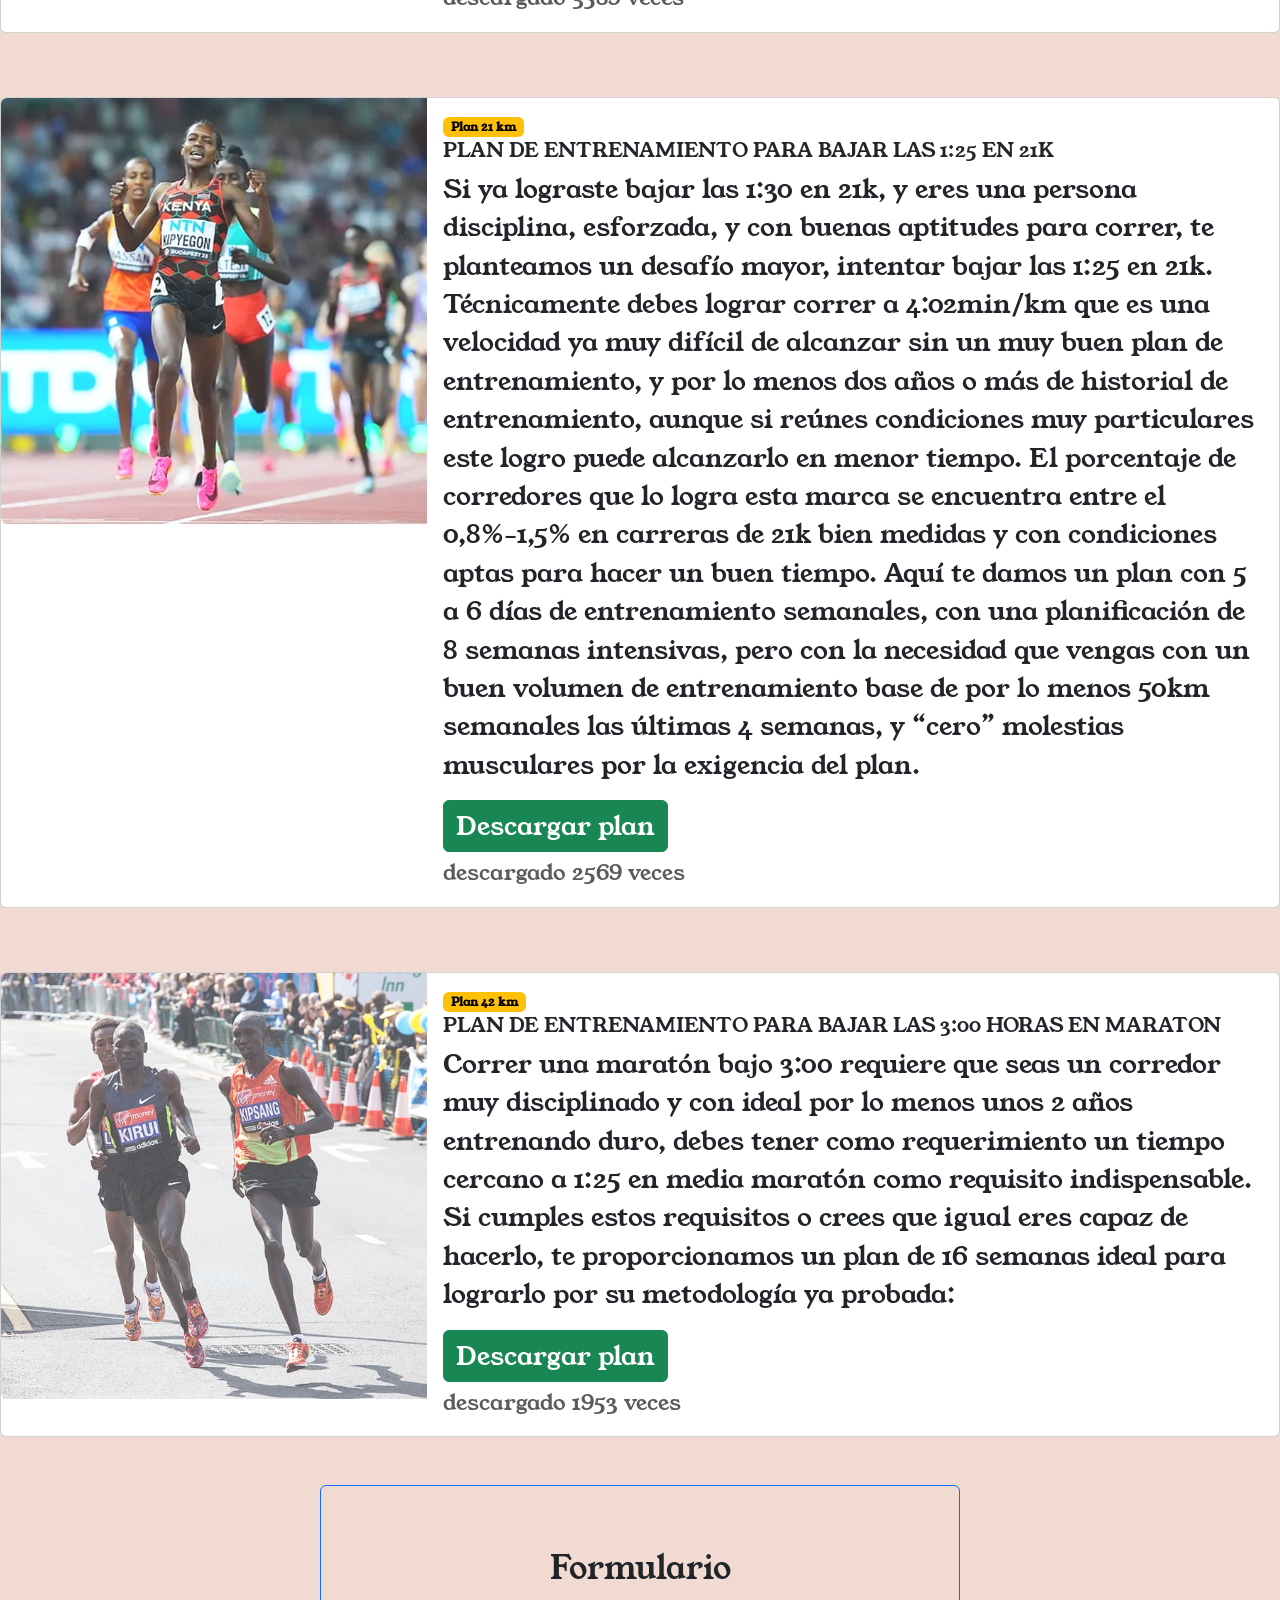
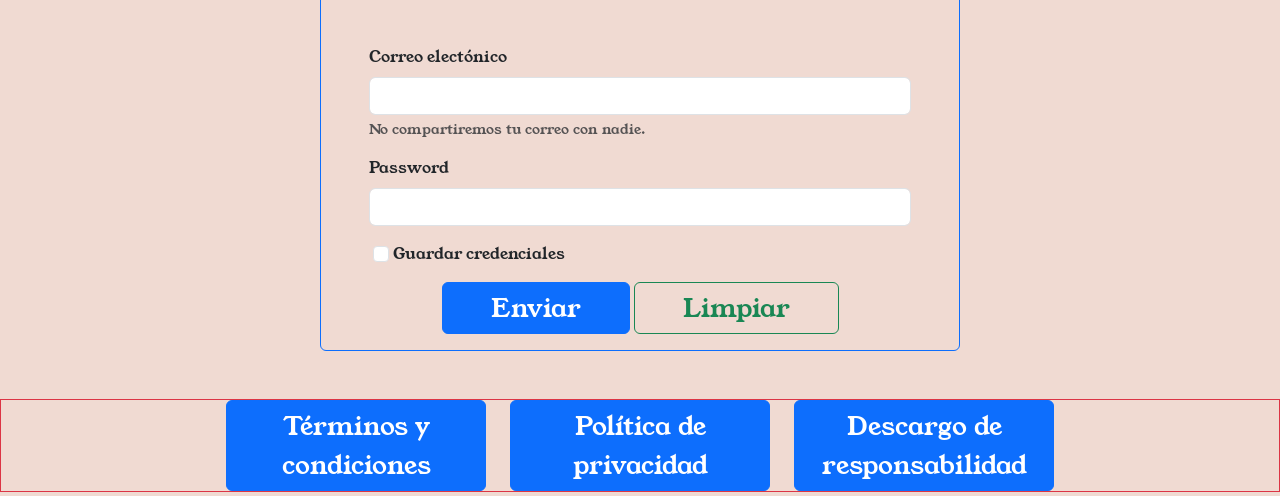
==== commit a53891e4: "Add files via upload" ====
--- a/TP-FN-JFS-2023/target/TP-FN-JFS-2023-1.0-SNAPSHOT/index.html
+++ b/TP-FN-JFS-2023/target/TP-FN-JFS-2023-1.0-SNAPSHOT/index.html
@@ -52,10 +52,24 @@
             <li class="nav-item">
               <a class="nav-link" href="form.html" target="_blank">Predecir ritmos</a>
             </li>
-
-            <li class="nav-item">
+             <li class="nav-item">
+              <a class="nav-link" href="socios.jsp" target="_blank">Socios</a>                    
+             </li>
+             
+             <li class="nav-item">
+              <a class="nav-link" href="<%=request.getContextPath()%>/api/ListadoController">Listado</a>
+              </li>
+              
+               <li class="nav-item">
+              <a class="nav-link" href="/TP-FN-JFS-2023/api/ListadoController">Listado2</a>
+              </li>
+             
+             
+             
+             
+             <li class="nav-item">
               <a class="nav-link" href="#form">Contacto</a>
-            </li>
+             </li>
           </ul>
        <!--   <form class="d-flex" role="search">
             <input class="form-control me-2" type="search" placeholder="Search" aria-label="Search">
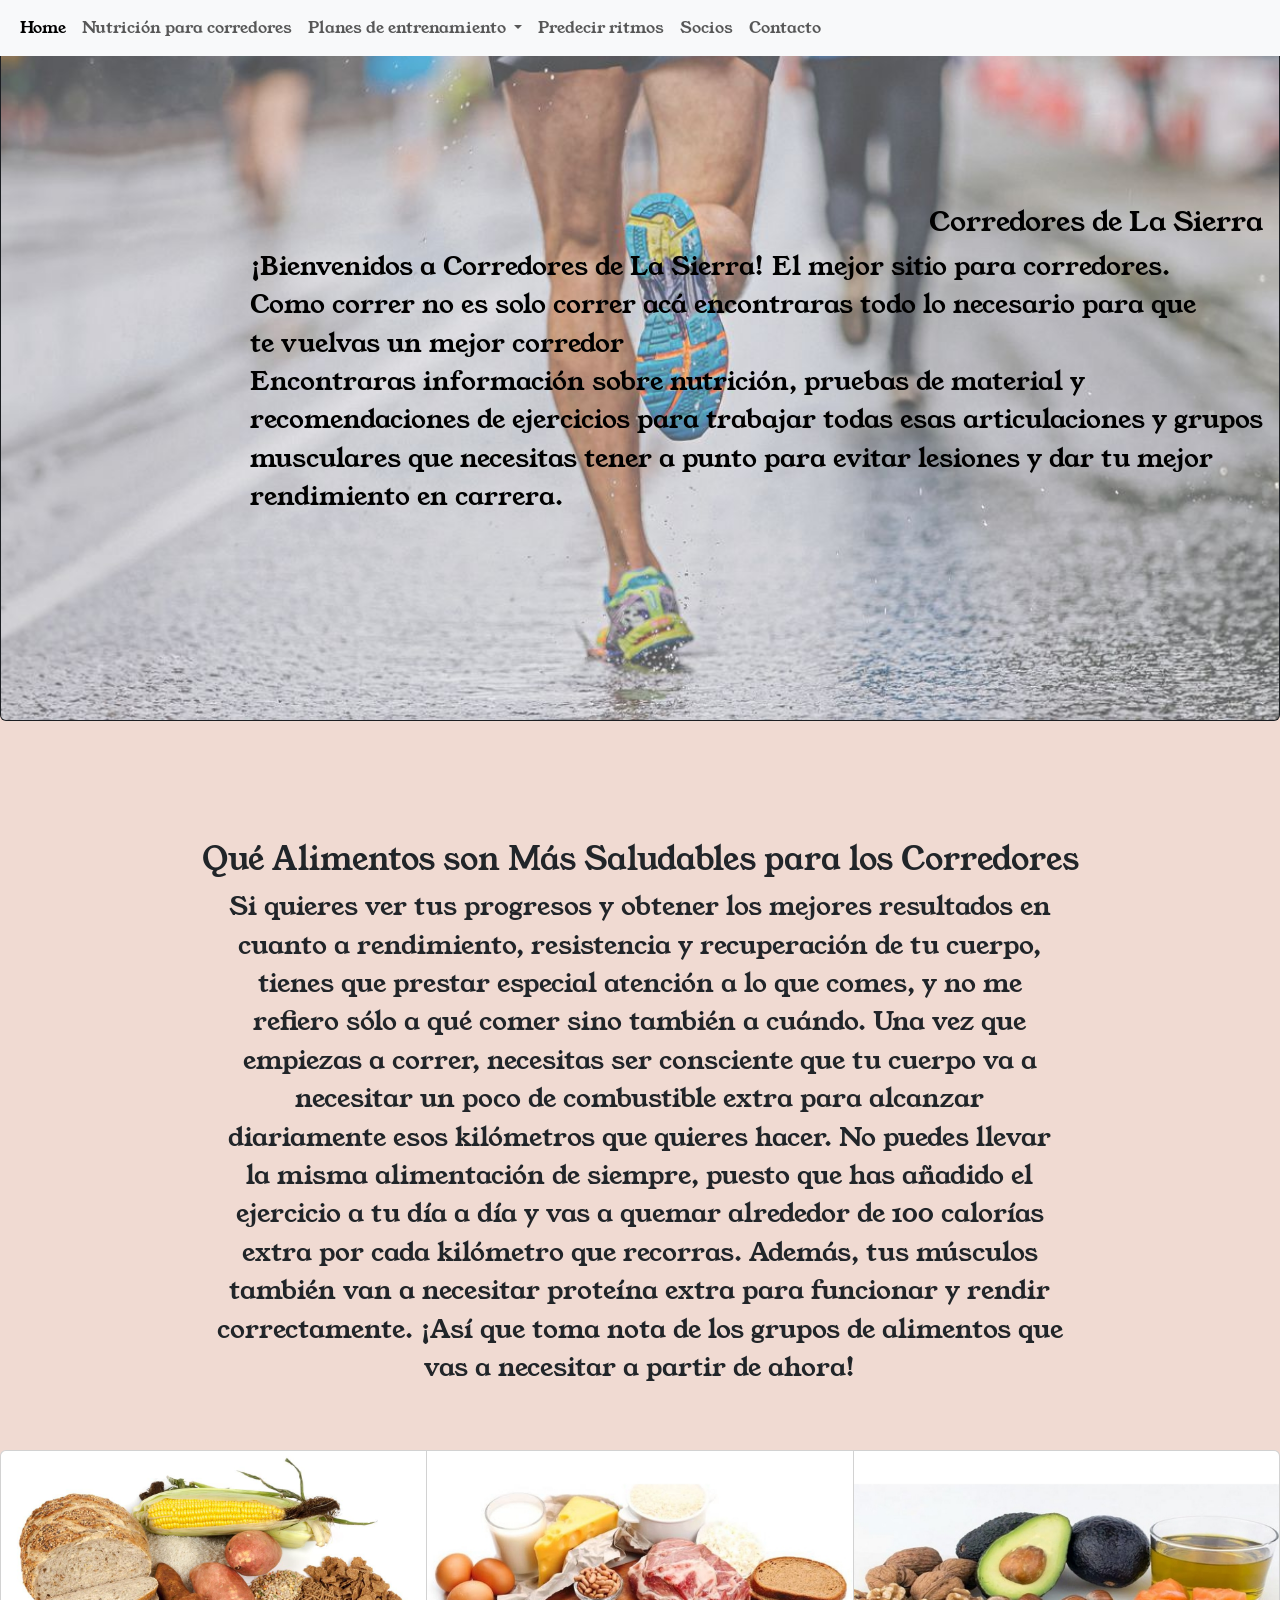
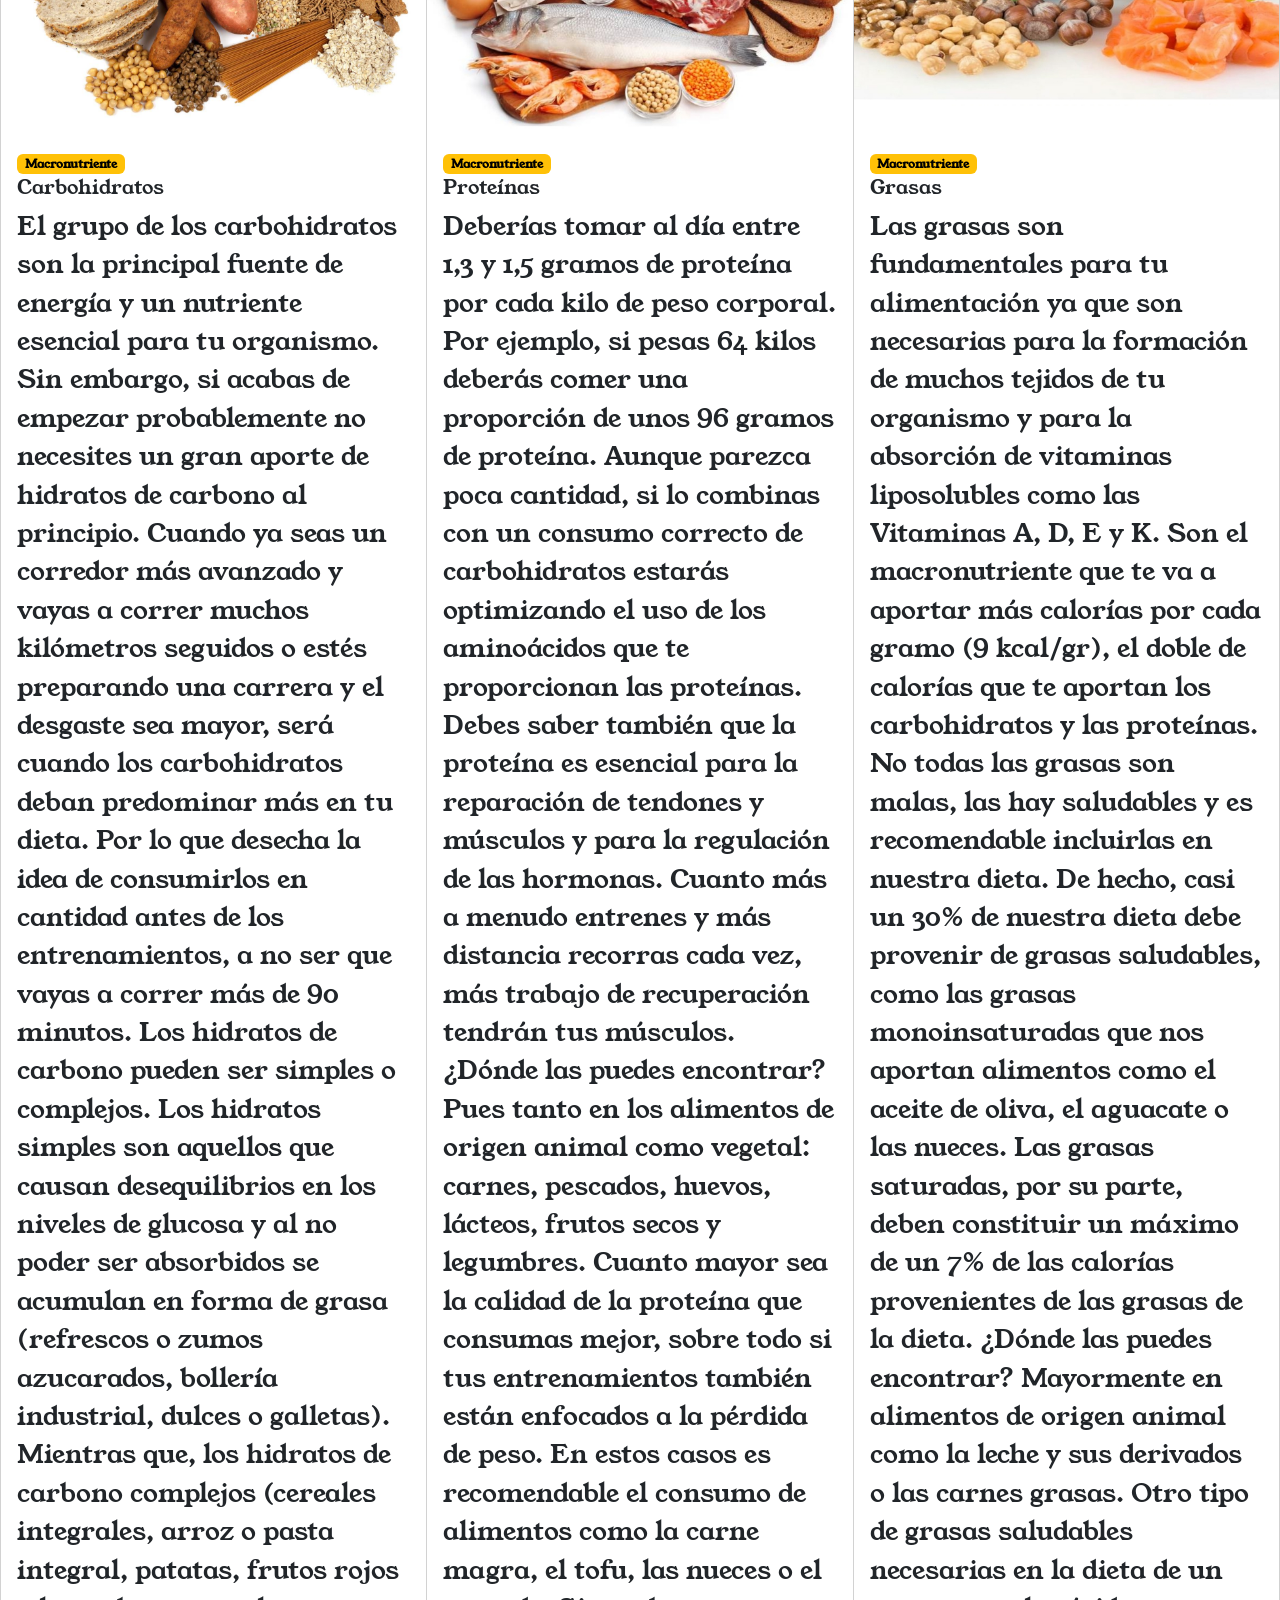
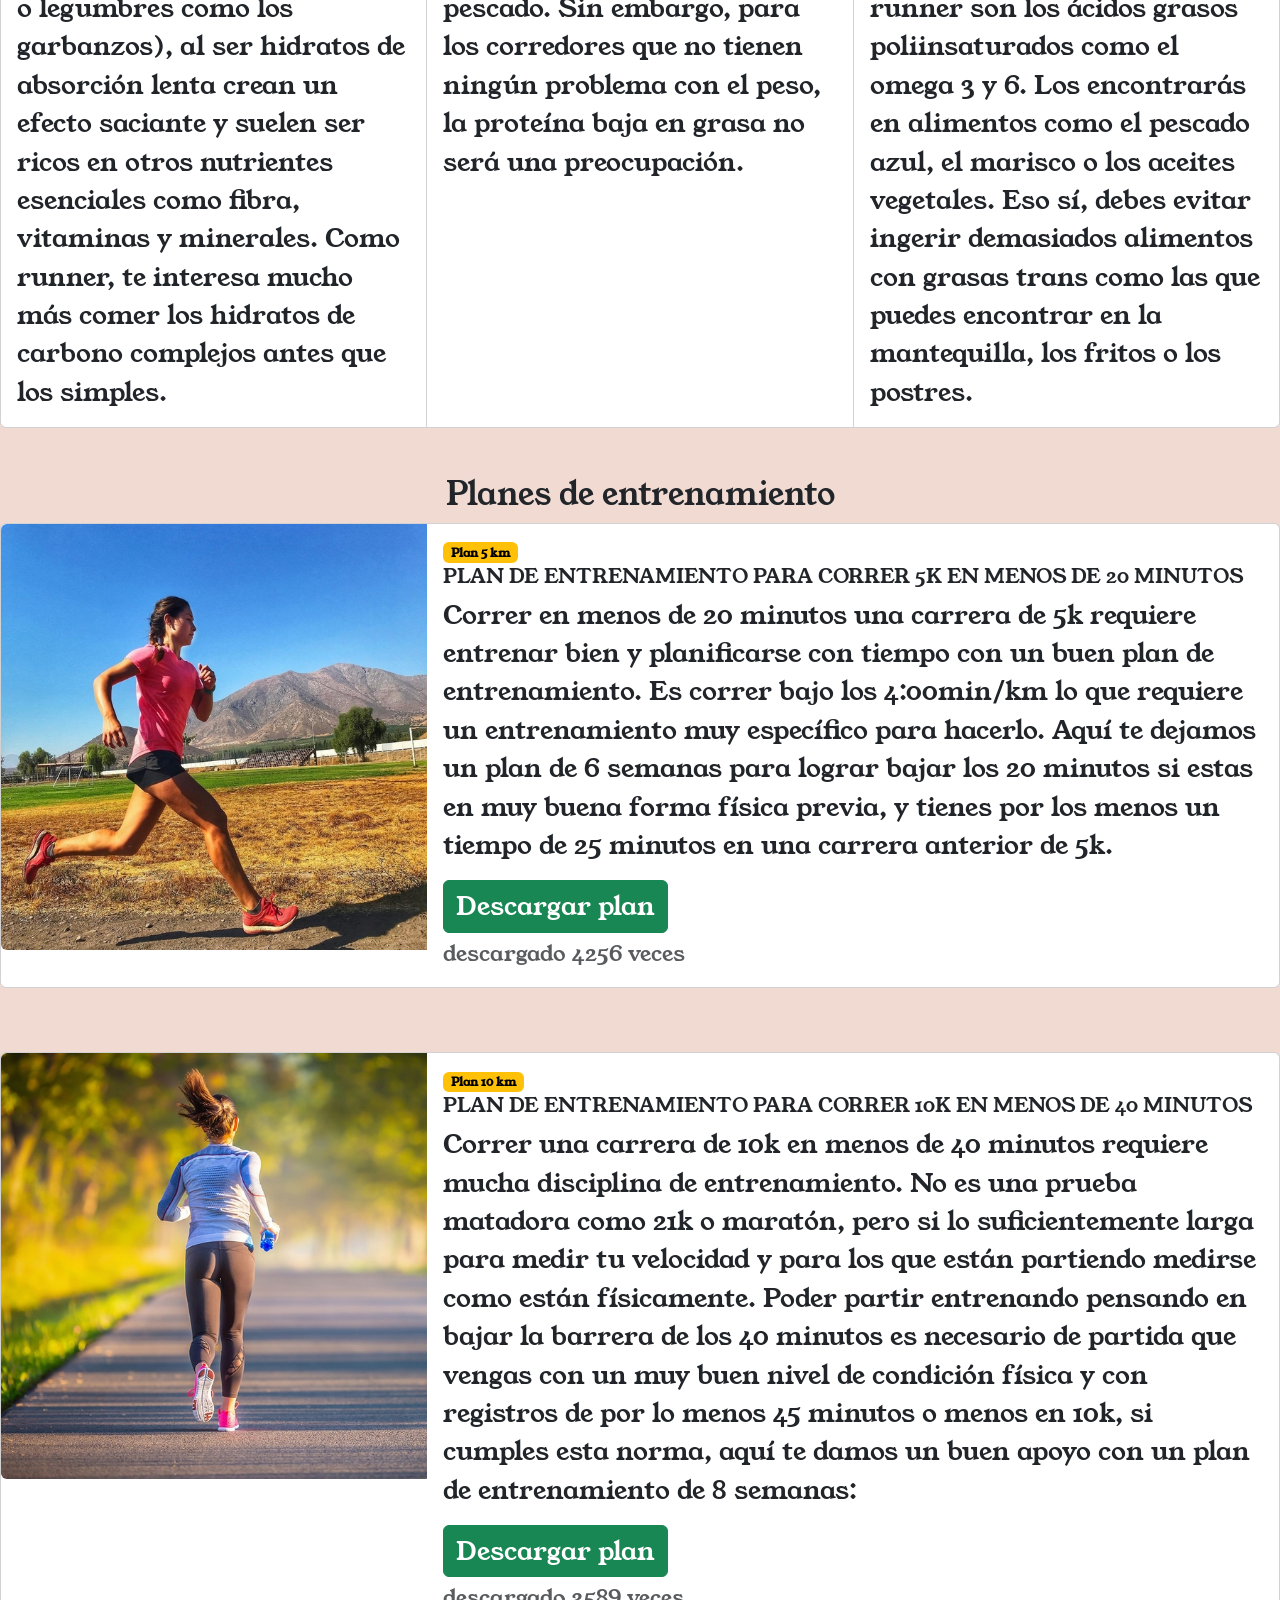
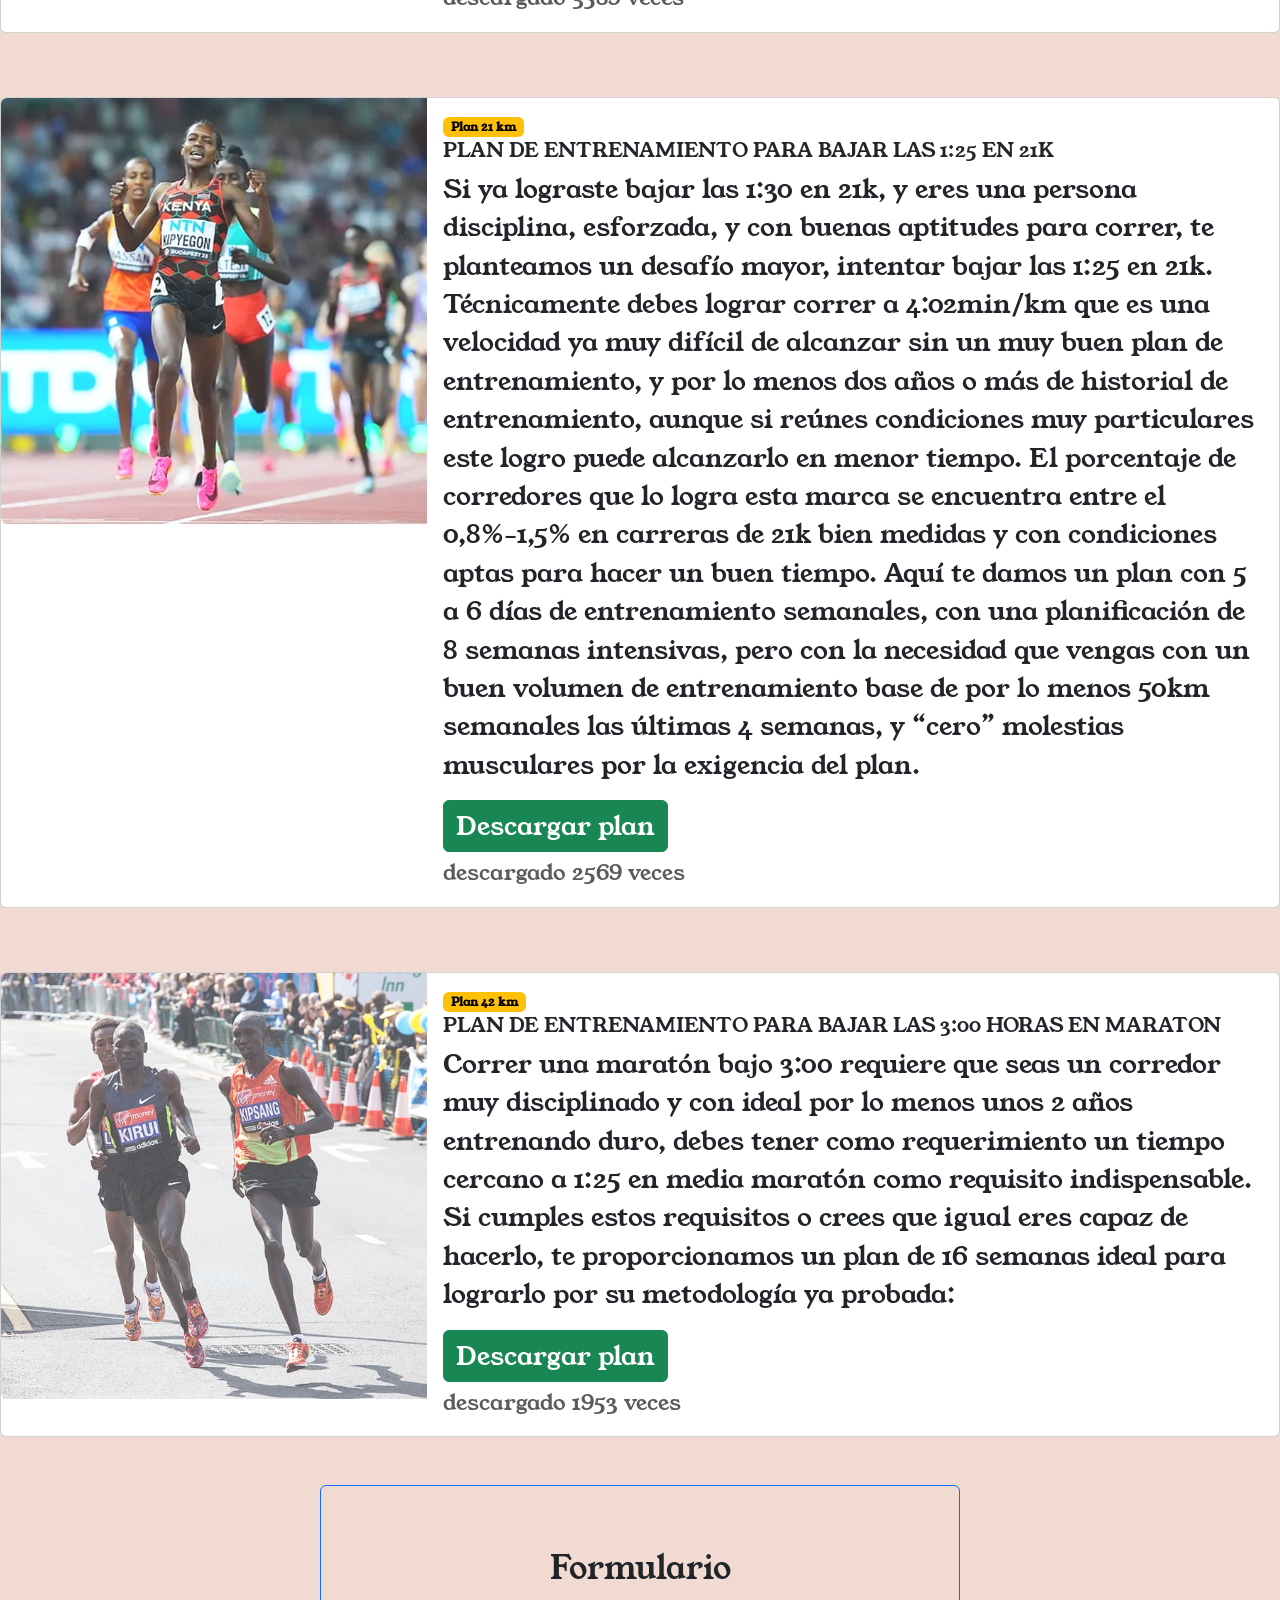
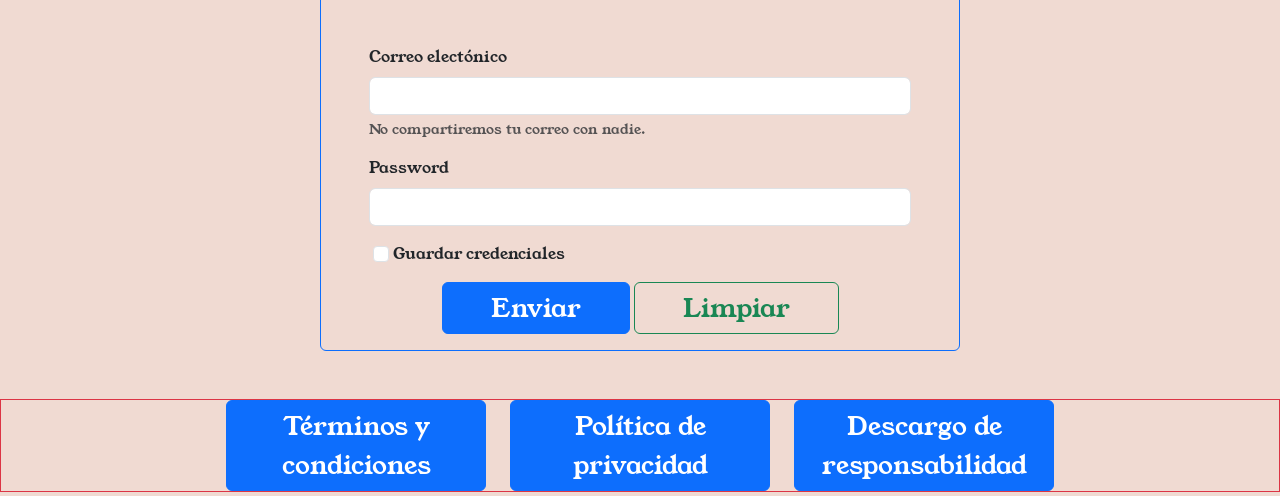
==== commit 2e797b33: "Add files via upload" ====
--- a/TP-FN-JFS-2023/target/TP-FN-JFS-2023-1.0-SNAPSHOT/index.html
+++ b/TP-FN-JFS-2023/target/TP-FN-JFS-2023-1.0-SNAPSHOT/index.html
@@ -55,17 +55,7 @@
              <li class="nav-item">
               <a class="nav-link" href="socios.jsp" target="_blank">Socios</a>                    
              </li>
-             
-             <li class="nav-item">
-              <a class="nav-link" href="<%=request.getContextPath()%>/api/ListadoController">Listado</a>
-              </li>
-              
-               <li class="nav-item">
-              <a class="nav-link" href="/TP-FN-JFS-2023/api/ListadoController">Listado2</a>
-              </li>
-             
-             
-             
+                          
              
              <li class="nav-item">
               <a class="nav-link" href="#form">Contacto</a>
